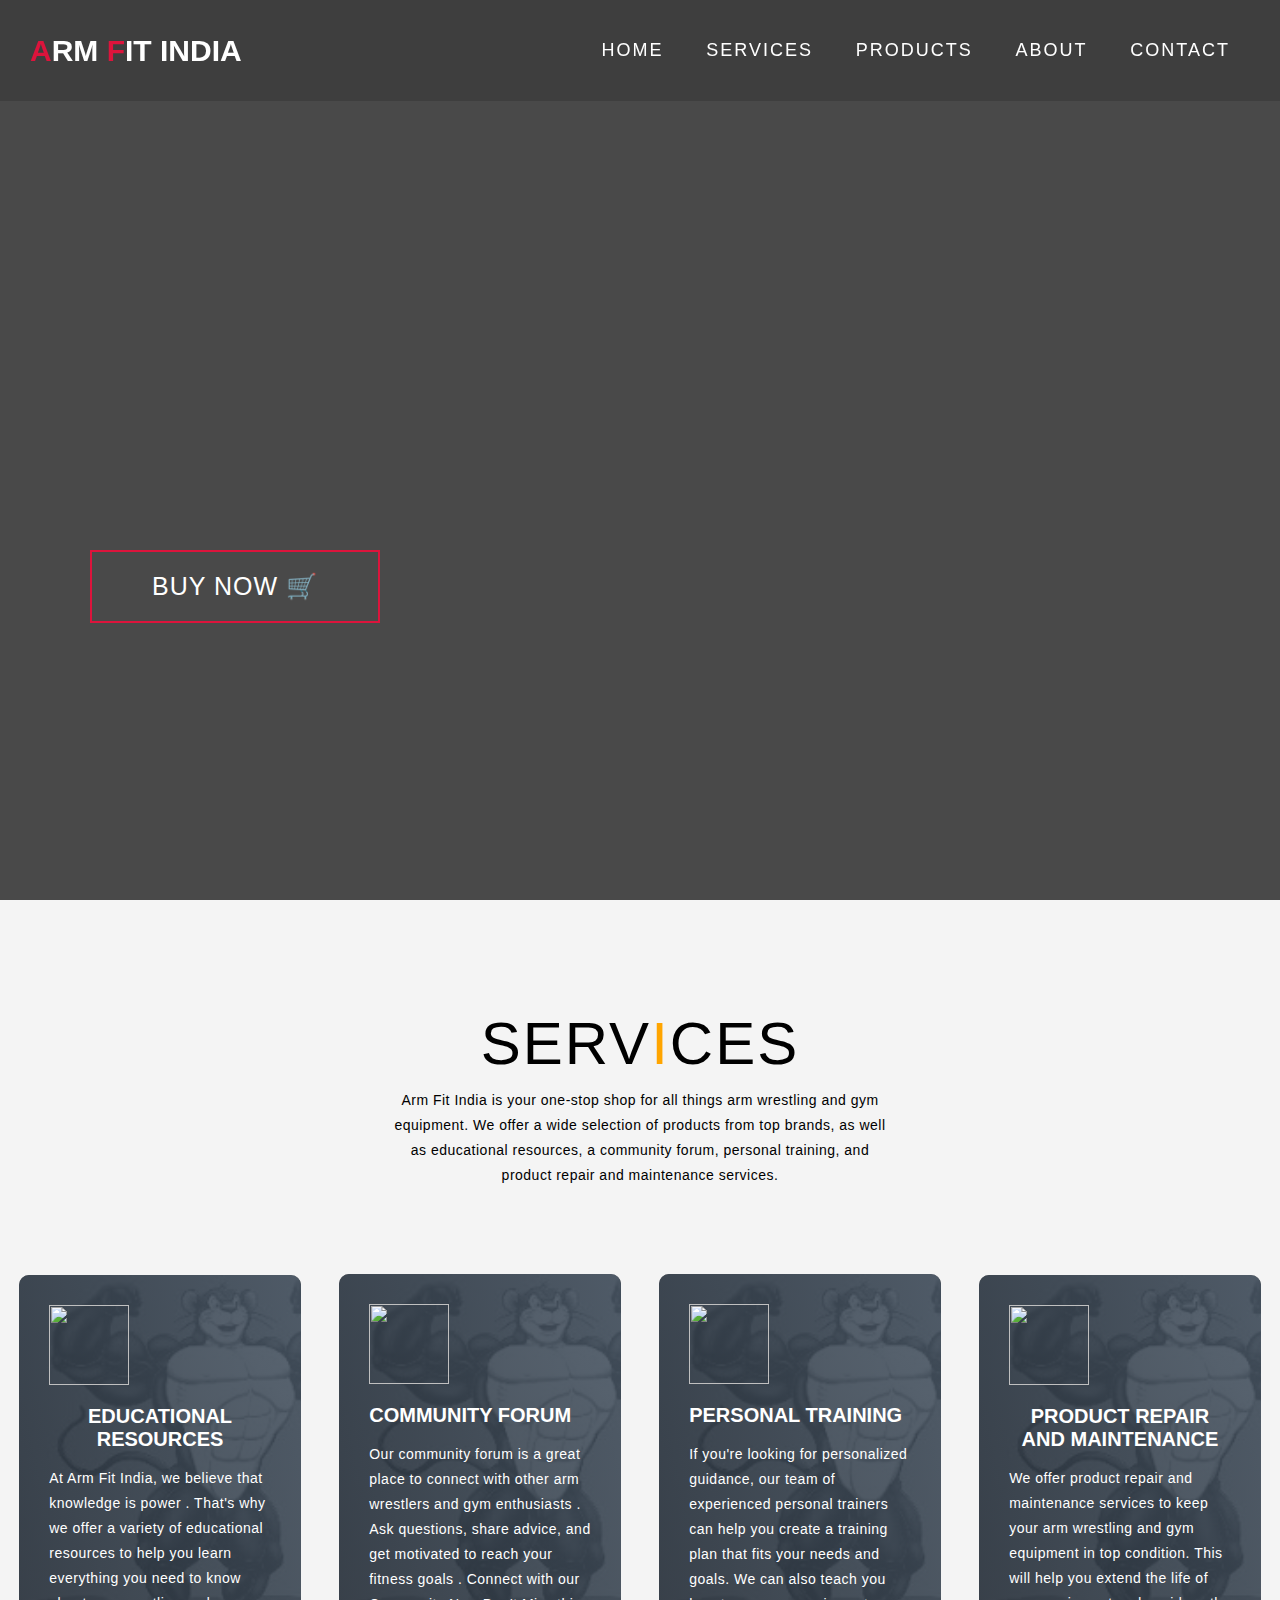
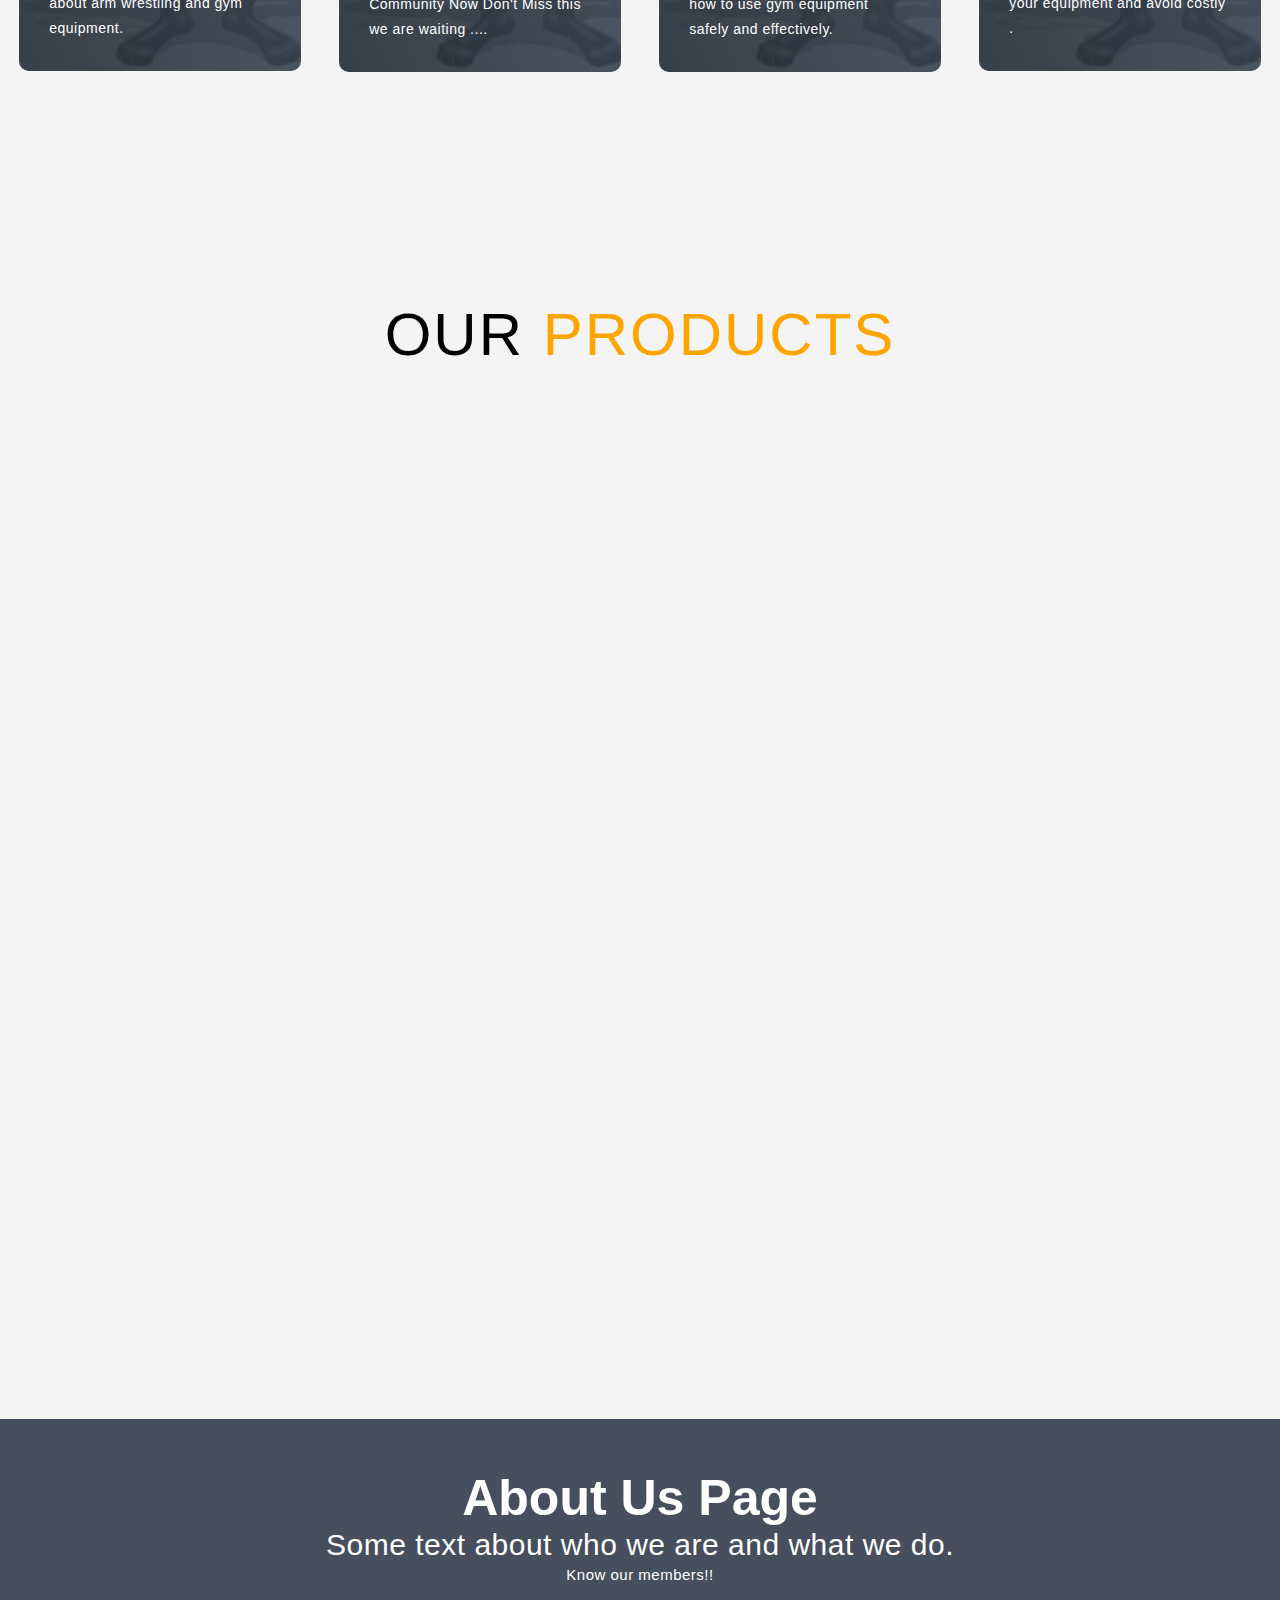
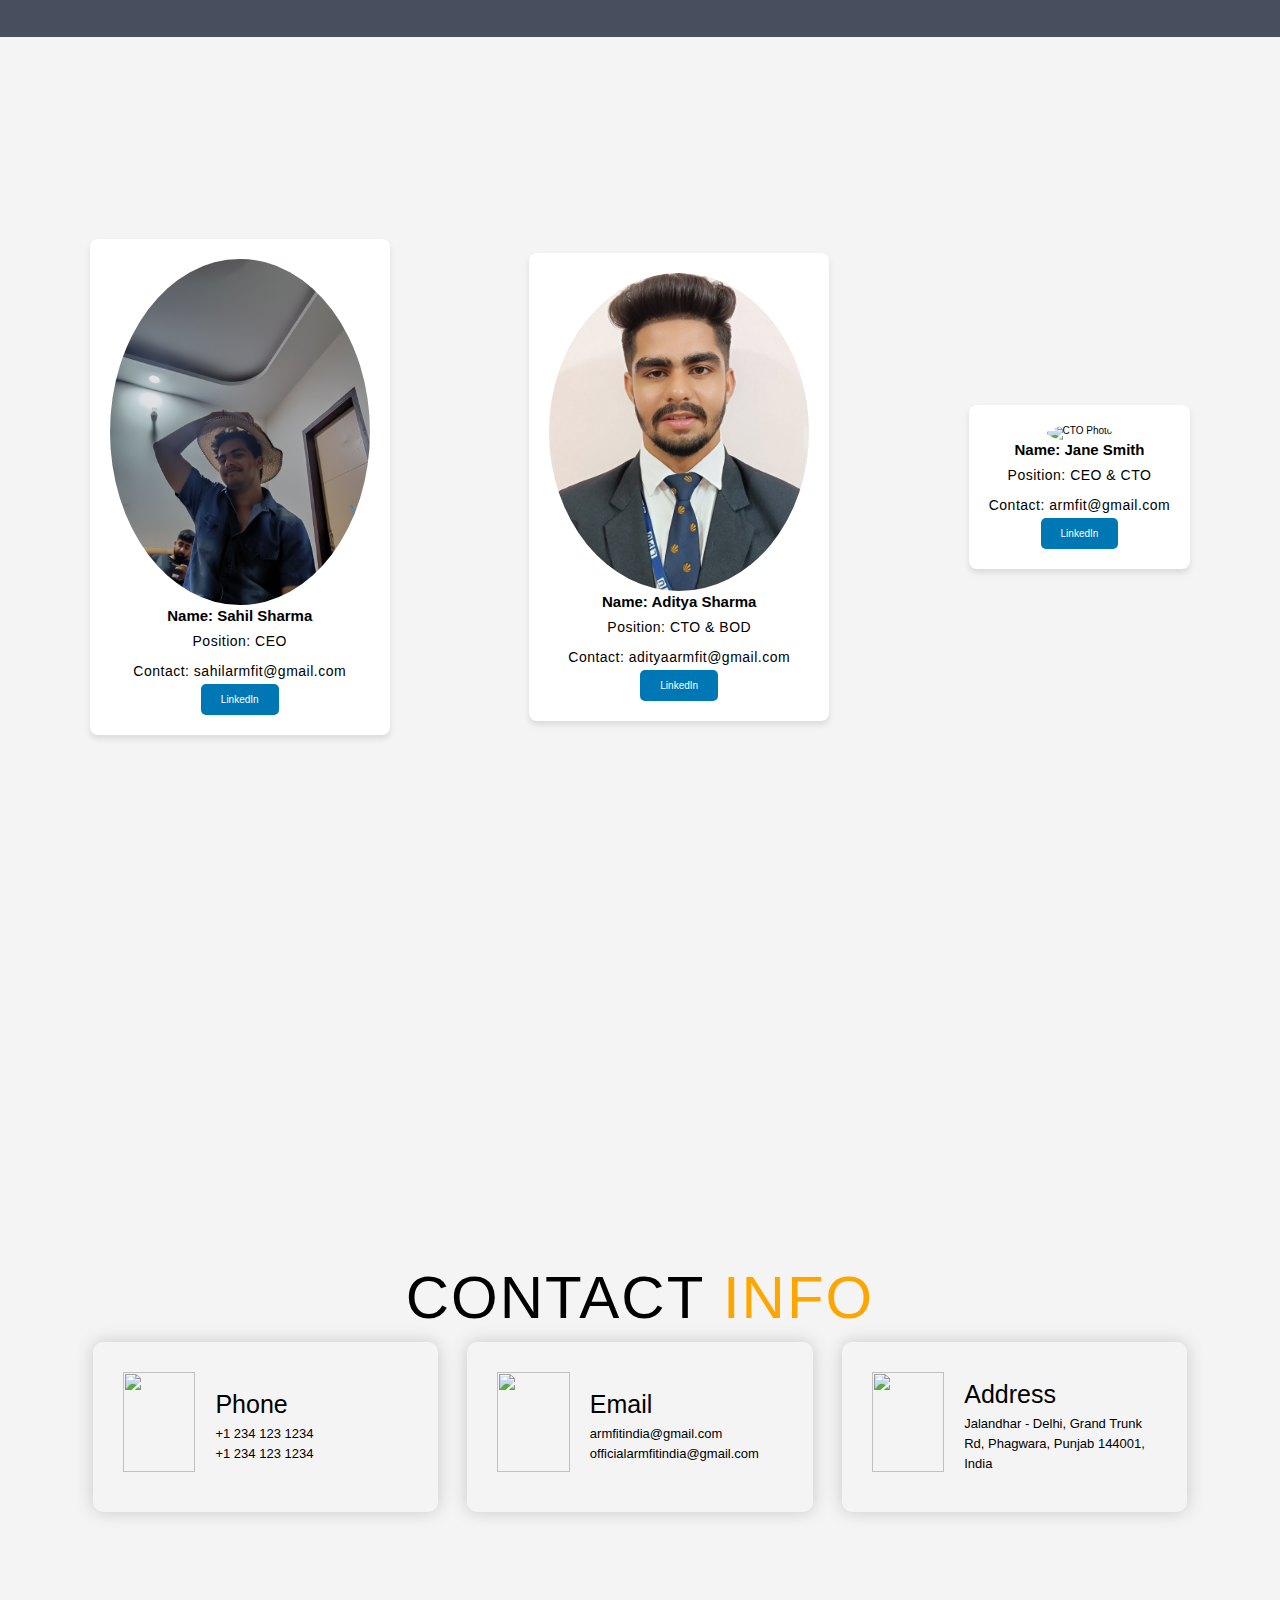
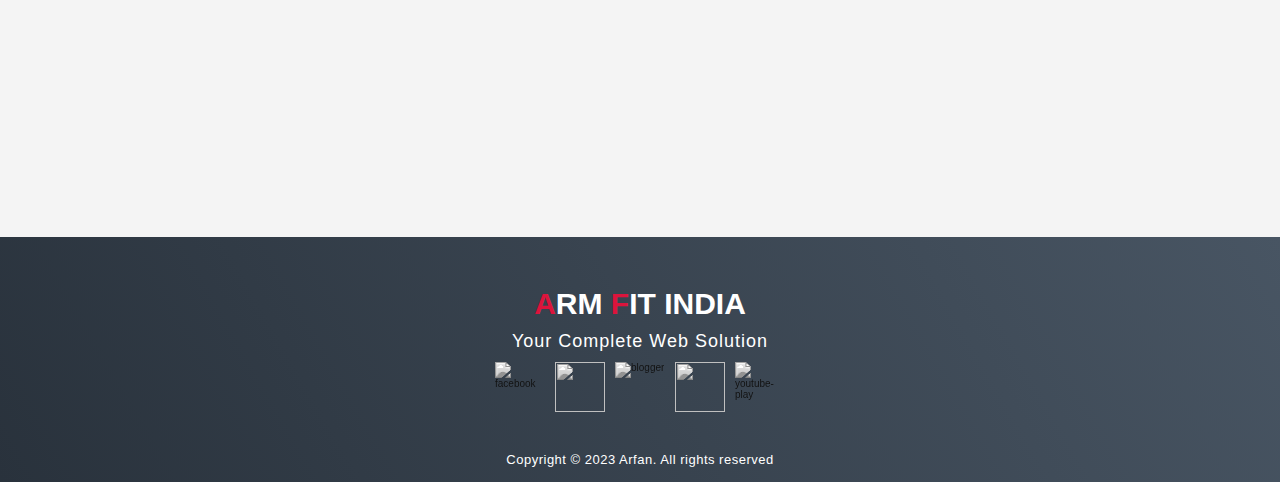
==== index.html @ a5013f3f "Update index.html" ====
<!DOCTYPE html>
<html lang="en">

<head>
    <meta charset="UTF-8">
    <meta name="viewport" content="width=device-width, initial-scale=1.0">
    <link rel="stylesheet" href="style.css">
    <link href="https://cdn.jsdelivr.net/npm/bootstrap@5.3.2/dist/css/bootstrap.min.css" rel="stylesheet" integrity="sha384-T3c6CoIi6uLrA9TneNEoa7RxnatzjcDSCmG1MXxSR1GAsXEV/Dwwykc2MPK8M2HN" crossorigin="anonymous">
    <script src="https://cdn.jsdelivr.net/npm/bootstrap@5.3.2/dist/js/bootstrap.bundle.min.js" integrity="sha384-C6RzsynM9kWDrMNeT87bh95OGNyZPhcTNXj1NW7RuBCsyN/o0jlpcV8Qyq46cDfL" crossorigin="anonymous"></script>

    <title>ARM FIT India</title>

    <style>
        body {
            font-family: Arial, sans-serif;
            background-color: #f4f4f4;
            margin: 0;
            padding: 0;
        }
        
        .container {
            display: flex;
            justify-content: space-around;
            padding: 20px;
            flex-wrap: wrap;
        }
        
        .card {
            background-color: white;
            box-shadow: 0 4px 6px rgba(0, 0, 0, 0.1);
            margin: 20px;
            padding: 20px;
            border-radius: 8px;
            text-align: center;
            max-width: 300px;
        }
        
        .card img {
            max-width: 100%;
            border-radius: 50%;
        }
        /* Style for LinkedIn button */
        
        .linkedin-button {
            display: inline-block;
            padding: 10px 20px;
            background-color: #0077B5;
            /* LinkedIn blue */
            color: white;
            text-decoration: none;
            border-radius: 5px;
            transition: background-color 0.3s ease;
        }
        
        .linkedin-button:hover {
            background-color: #005d95;
            /* Darker shade on hover */
        }
    </style>

</head>

<body>
    <!-- Header -->
    <section id="header">
        <div class="header container">
            <div class="nav-bar">
                <div class="brand">
                    <a href="#hero">
                        <h1><span>A</span>RM <span>F</span>IT India</h1>
                    </a>
                </div>
                <div class="nav-list">
                    <div class="hamburger">
                        <div class="bar"></div>
                    </div>
                    <ul>
                        <li><a href="#hero" data-after="Home">Home</a></li>
                        <li><a href="#services" data-after="Service">Services</a></li>
                        <li><a href="./product1.html" data-after="Projects">PRODUCTS</a>
                        </li>
                        <li><a href="#about" data-after="About">About</a></li>
                        <li><a href="#contact" data-after="Contact">Contact</a></li>
                    </ul>
                </div>
            </div>
        </div>
    </section>
    <!-- End Header -->


    <!-- Hero Section  -->
    <section id="hero">
        <div class="hero container">
            <div>
                <h1>Train like a beast, 💪 <span></span></h1>
                <h1>Wrestle like a champion.<span></span></h1>
                <h1>Gym & Arm Wrestling.<span></span></h1>
                <a onclick='window.location.href="./product1.html"' target="_self" type="button" class="cta">BUY NOW 🛒</a>

            </div>
        </div>
    </section>
    <!-- End Hero Section  -->

    <!-- Service Section -->
    <section id="services">
        <div class="services container">
            <div class="service-top">
                <h1 class="section-title">Serv<span>i</span>ces</h1>
                <p>Arm Fit India is your one-stop shop for all things arm wrestling and gym equipment. We offer a wide selection of products from top brands, as well as educational resources, a community forum, personal training, and product repair and maintenance
                    services. </p>
            </div>
            <div class="service-bottom">
                <div class="service-item">
                    <div class="icon"><img src="https://img.icons8.com/bubbles/100/000000/services.png" /></div>
                    <h2>Educational resources</h2>
                    <p>At Arm Fit India, we believe that knowledge is power . That's why we offer a variety of educational resources to help you learn everything you need to know about arm wrestling and gym equipment. </p>
                </div>
                <div class="service-item">
                    <div class="icon"><img src="https://img.icons8.com/bubbles/100/000000/services.png" /></div>
                    <h2>Community forum</h2>
                    <p>Our community forum is a great place to connect with other arm wrestlers and gym enthusiasts . Ask questions, share advice, and get motivated to reach your fitness goals . Connect with our Community Now Don't Miss this we are waiting
                        ....

                    </p>
                </div>
                <div class="service-item">
                    <div class="icon"><img src="https://img.icons8.com/bubbles/100/000000/services.png" /></div>
                    <h2>Personal training</h2>
                    <p>If you're looking for personalized guidance, our team of experienced personal trainers can help you create a training plan that fits your needs and goals. We can also teach you how to use gym equipment safely and effectively.</p>
                </div>
                <div class="service-item">
                    <div class="icon"><img src="https://img.icons8.com/bubbles/100/000000/services.png" /></div>
                    <h2>Product repair and maintenance</h2>
                    <p>We offer product repair and maintenance services to keep your arm wrestling and gym equipment in top condition. This will help you extend the life of your equipment and avoid costly . </p>
                </div>
            </div>
        </div>
    </section>
    <!-- End Service Section -->

    <!-- Projects Section -->
    <section id="projects">
        <div class="projects container">
            <div class="projects-header">
                <h1 class="section-title">OUR <span>PRODUCTS</span></h1>
            </div>
            <div id="animation-container" <div id="animation-container">
                <img src="./img/x.png" alt="Image 1">
                <img src="./img/y.png" alt="Image 2">
                <img src="./img/z.png" alt="Image 3">
                <img src="./img/xa.png" alt="Image 4">
                <img src="./img/asd.png" alt="Image 5">
            </div>
        </div>


        </div>
    </section>
    <!-- End Projects Section -->

    <!-- About Section -->

    <!-- second about -->
    <section id="about">
        <div class="about-section">
            <h1 style="font-size: 50px">About Us Page</h1>
            <p style="font-size: 30px">Some text about who we are and what we do.</p>
            <p style="font-size: 15px">Know our members!!</p>
        </div>

        <section class="container">
            <div class="card">
                <img src="./img/mypassportsize.jpg" alt="CEO Photo">
                <h2>Name: Sahil Sharma</h2>
                <p>Position: CEO</p>
                <p>Contact: sahilarmfit@gmail.com</p>
                <a href="https://www.linkedin.com/in/sahil-sharma-34989519a/" class="linkedin-button" target="_blank">LinkedIn</a>
            </div>
            <div class="card">
                <img src="./img/aditya.jpg" alt="CTO Photo">
                <h2>Name: Aditya Sharma</h2>
                <p>Position: CTO & BOD</p>
                <p>Contact: adityaarmfit@gmail.com</p>
                <a href="https://www.linkedin.com/in/aditya-sharma-54b6361b9/" class="linkedin-button" target="_blank">LinkedIn</a>
            </div>
            <div class="card">
                <img src="cto.jpg" alt="CTO Photo">
                <h2>Name: Jane Smith</h2>
                <p>Position: CEO & CTO</p>
                <p>Contact: armfit@gmail.com</p>
                <a href="https://www.linkedin.com/in/janesmith" class="linkedin-button" target="_blank">LinkedIn</a>
            </div>

            <!-- Add more card sections for other team members -->
        </section>


    </section>
    <!-- End About Section -->


    <!-- Contact Section -->
    <section id="contact">
        <div class="contact container">
            <div>
                <h1 class="section-title">Contact <span>info</span></h1>
            </div>
            <div class="contact-items">
                <div class="contact-item">
                    <div class="icon"><img src="https://img.icons8.com/bubbles/100/000000/phone.png" /></div>
                    <div class="contact-info">
                        <h1>Phone</h1>
                        <h2>+1 234 123 1234</h2>
                        <h2>+1 234 123 1234</h2>
                    </div>
                </div>
                <div class="contact-item">
                    <div class="icon"><img src="https://img.icons8.com/bubbles/100/000000/new-post.png" /></div>
                    <div class="contact-info">
                        <h1>Email</h1>
                        <h2>armfitindia@gmail.com</h2>
                        <h2>officialarmfitindia@gmail.com</h2>
                    </div>
                </div>
                <div class="contact-item">
                    <div class="icon"><img src="https://img.icons8.com/bubbles/100/000000/map-marker.png" /></div>
                    <div class="contact-info">
                        <h1>Address</h1>
                        <h2>Jalandhar - Delhi, Grand Trunk Rd, Phagwara, Punjab 144001, India</h2>
                    </div>
                </div>
            </div>
        </div>
    </section>
    <!-- End Contact Section -->

    <!-- Footer -->
    <section id="footer">
        <div class="footer container">
            <div class="brand">
                <h1><span>A</span>RM <span>F</span>IT India</h1>
            </div>
            <h2>Your Complete Web Solution</h2>
            <div class="social-icon">
                <div class="social-item">
                    <a href="https://www.facebook.com/profile.php?id=61552047273290" target="_blank"><img width="48" height="48" src="https://img.icons8.com/color/48/facebook.png" alt="facebook" /></a>
                </div>
                <div class="social-item">
                    <a href="https://www.instagram.com/armfitindia/ " target="_blank"><img src="https://img.icons8.com/arcade/64/null/instagram-new.png" /></a>
                </div>
                <div class="social-item">
                    <a href="https://officialarmfitindia.blogspot.com/" target="_blank"><img width="48" height="48" src="https://img.icons8.com/color/48/blogger.png" alt="blogger" /></a>

                </div>
                <div class="social-item">
                    <a href="https://www.linkedin.com/in/armfit-india-203b71294/" target="_blank"><img src="https://img.icons8.com/color/48/null/linkedin.png" /></a>
                </div>
                <div class="social-item">
                     <a href="#" target="_blank"><img width="48" height="48" src="https://img.icons8.com/color/48/youtube-play.png" alt="youtube-play"/></a> 
                </div>    
            </div>
            <p>Copyright © 2023 Arfan. All rights reserved</p>
        </div>
    </section>
    <!-- End Footer -->

    <script src="./app.js"></script>
</body>

</html>
---- style.css ----
@import 'https://fonts.googleapis.com/css?family=Montserrat:300, 400, 700&display=swap';
* {
    padding: 0;
    margin: 0;
    box-sizing: border-box;
}

html {
    font-size: 10px;
    font-family: 'Montserrat', sans-serif;
    scroll-behavior: smooth;
}

a {
    text-decoration: none;
}

.container {
    min-height: 100vh;
    width: 100%;
    display: flex;
    align-items: center;
    justify-content: center;
}

img {
    height: 100%;
    width: 100%;
    object-fit: cover;
}

p {
    color: black;
    font-size: 1.4rem;
    margin-top: 5px;
    line-height: 2.5rem;
    font-weight: 300;
    letter-spacing: 0.05rem;
}


/* crousal anim */

#animation-container {
    position: relative;
    /* width: 400px; */
    /* height: 400px; */
    width: 100%;
    height: 100vh;
    object-fit: cover;
    overflow: hidden;
}

#animation-container img {
    position: absolute;
    top: 0;
    left: 0;
    width: 200%;
    height: 100%;
    opacity: 0;
    transition: opacity 1s ease-in-out;
}

#animation-container .active {
    opacity: 1;
}


/* end of anim */

.section-title {
    font-size: 4rem;
    font-weight: 300;
    color: black;
    margin-bottom: 10px;
    text-transform: uppercase;
    letter-spacing: 0.2rem;
    text-align: center;
}

.section-title span {
    color: orange;
}

.cta {
    display: inline-block;
    padding: 10px 30px;
    color: white;
    background-color: transparent;
    border: 2px solid crimson;
    font-size: 2rem;
    text-transform: uppercase;
    letter-spacing: 0.1rem;
    margin-top: 30px;
    transition: 0.3s ease;
    transition-property: background-color, color;
}

.cta:hover {
    color: white;
    background-color: crimson;
}

.brand h1 {
    font-size: 3rem;
    text-transform: uppercase;
    color: white;
}

.brand h1 span {
    color: crimson;
}


/* Header section */

#header {
    position: fixed;
    z-index: 1000;
    left: 0;
    top: 0;
    width: 100vw;
    height: auto;
}

#header .header {
    min-height: 8vh;
    background-color: rgba(31, 30, 30, 0.24);
    transition: 0.3s ease background-color;
}

#header .nav-bar {
    display: flex;
    align-items: center;
    justify-content: space-between;
    width: 100%;
    height: 100%;
    max-width: 1300px;
    padding: 0 10px;
}

#header .nav-list ul {
    list-style: none;
    position: absolute;
    background-color: rgb(31, 30, 30);
    width: 100vw;
    height: 100vh;
    left: 100%;
    top: 0;
    display: flex;
    flex-direction: column;
    justify-content: center;
    align-items: center;
    z-index: 1;
    overflow-x: hidden;
    transition: 0.5s ease left;
}

#header .nav-list ul.active {
    left: 0%;
}

#header .nav-list ul a {
    font-size: 2.5rem;
    font-weight: 500;
    letter-spacing: 0.2rem;
    text-decoration: none;
    color: white;
    text-transform: uppercase;
    padding: 20px;
    display: block;
}

#header .nav-list ul a::after {
    content: attr(data-after);
    position: absolute;
    top: 50%;
    left: 50%;
    transform: translate(-50%, -50%) scale(0);
    color: rgba(240, 248, 255, 0.021);
    font-size: 13rem;
    letter-spacing: 50px;
    z-index: -1;
    transition: 0.3s ease letter-spacing;
}

#header .nav-list ul li:hover a::after {
    transform: translate(-50%, -50%) scale(1);
    letter-spacing: initial;
}

#header .nav-list ul li:hover a {
    color: crimson;
}

#header .hamburger {
    height: 60px;
    width: 60px;
    display: inline-block;
    border: 3px solid white;
    border-radius: 50%;
    position: relative;
    display: flex;
    align-items: center;
    justify-content: center;
    z-index: 100;
    cursor: pointer;
    transform: scale(0.8);
    margin-right: 20px;
}

#header .hamburger:after {
    position: absolute;
    content: '';
    height: 100%;
    width: 100%;
    border-radius: 50%;
    border: 3px solid white;
    animation: hamburger_puls 1s ease infinite;
}

#header .hamburger .bar {
    height: 2px;
    width: 30px;
    position: relative;
    background-color: white;
    z-index: -1;
}

#header .hamburger .bar::after,
#header .hamburger .bar::before {
    content: '';
    position: absolute;
    height: 100%;
    width: 100%;
    left: 0;
    background-color: white;
    transition: 0.3s ease;
    transition-property: top, bottom;
}

#header .hamburger .bar::after {
    top: 8px;
}

#header .hamburger .bar::before {
    bottom: 8px;
}

#header .hamburger.active .bar::before {
    bottom: 0;
}

#header .hamburger.active .bar::after {
    top: 0;
}


/* End Header section */


/* Hero Section */

#hero {
    background-image: url(./img/bgimg2.jpg);
    background-size: cover;
    background-position: top center;
    position: relative;
    z-index: 1;
}

#hero::after {
    content: '';
    position: absolute;
    left: 0;
    top: 0;
    height: 100%;
    width: 100%;
    background-color: black;
    opacity: 0.7;
    z-index: -1;
}

#hero .hero {
    max-width: 1200px;
    margin: 0 auto;
    padding: 0 50px;
    justify-content: flex-start;
}

#hero h1 {
    display: block;
    width: fit-content;
    font-size: 4rem;
    position: relative;
    color: transparent;
    animation: text_reveal 0.5s ease forwards;
    animation-delay: 1s;
}

#hero h1:nth-child(1) {
    animation-delay: 1s;
}

#hero h1:nth-child(2) {
    animation-delay: 2s;
}

#hero h1:nth-child(3) {
    animation: text_reveal_name 0.5s ease forwards;
    animation-delay: 3s;
}

#hero h1 span {
    position: absolute;
    top: 0;
    left: 0;
    height: 100%;
    width: 0;
    background-color: crimson;
    animation: text_reveal_box 1s ease;
    animation-delay: 0.5s;
}

#hero h1:nth-child(1) span {
    animation-delay: 0.5s;
}

#hero h1:nth-child(2) span {
    animation-delay: 1.5s;
}

#hero h1:nth-child(3) span {
    animation-delay: 2.5s;
}


/* End Hero Section */


/* Services Section */

#services .services {
    flex-direction: column;
    text-align: center;
    max-width: 1500px;
    margin: 0 auto;
    padding: 100px 0;
}

#services .service-top {
    max-width: 500px;
    margin: 0 auto;
}

#services .service-bottom {
    display: flex;
    align-items: center;
    justify-content: center;
    flex-wrap: wrap;
    margin-top: 50px;
}

#services .service-item {
    flex-basis: 80%;
    display: flex;
    align-items: flex-start;
    justify-content: center;
    flex-direction: column;
    padding: 30px;
    border-radius: 10px;
    background-image: url(./img/services_bg_img.jpg);
    background-size: cover;
    margin: 10px 5%;
    position: relative;
    z-index: 1;
    overflow: hidden;
}

#services .service-item::after {
    content: '';
    position: absolute;
    left: 0;
    top: 0;
    height: 100%;
    width: 100%;
    background-image: linear-gradient(60deg, #29323c 0%, #485563 100%);
    opacity: 0.9;
    z-index: -1;
}

#services .service-bottom .icon {
    height: 80px;
    width: 80px;
    margin-bottom: 20px;
}

#services .service-item h2 {
    font-size: 2rem;
    color: white;
    margin-bottom: 10px;
    text-transform: uppercase;
}

#services .service-item p {
    color: white;
    text-align: left;
}


/* End Services Section */


/* Projects section */

#projects .projects {
    flex-direction: column;
    max-width: 1200px;
    margin: 0 auto;
    padding: 100px 0;
}

#projects .projects-header h1 {
    margin-bottom: 50px;
}

#projects .all-projects {
    display: flex;
    align-items: center;
    justify-content: center;
    flex-direction: column;
}

#projects .project-item {
    display: flex;
    align-items: center;
    justify-content: center;
    flex-direction: column;
    width: 80%;
    margin: 20px auto;
    overflow: hidden;
    border-radius: 10px;
}

#projects .project-info {
    padding: 30px;
    flex-basis: 50%;
    height: 100%;
    display: flex;
    align-items: flex-start;
    justify-content: center;
    flex-direction: column;
    background-image: linear-gradient(60deg, #29323c 0%, #485563 100%);
    color: white;
}

#projects .project-info h1 {
    font-size: 4rem;
    font-weight: 500;
}

#projects .project-info h2 {
    font-size: 1.8rem;
    font-weight: 500;
    margin-top: 10px;
}

#projects .project-info p {
    color: white;
}

#projects .project-img {
    flex-basis: 50%;
    height: 300px;
    overflow: hidden;
    position: relative;
}

#projects .project-img:after {
    content: '';
    position: absolute;
    left: 0;
    top: 0;
    height: 100%;
    width: 100%;
    background-image: linear-gradient(60deg, #29323c 0%, #485563 100%);
    opacity: 0.7;
}

#projects .project-img img {
    transition: 0.3s ease transform;
}

#projects .project-item:hover .project-img img {
    transform: scale(1.1);
}


/* End Projects section */


/* About Section */


/* #about .about {
    flex-direction: column-reverse;
    text-align: center;
    max-width: 1200px;
    margin: 0 auto;
    padding: 100px 20px;
}

#about .col-left {
    width: 250px;
    height: 360px;
}

#about .col-right {
    width: 100%;
}

#about .col-right h2 {
    font-size: 1.8rem;
    font-weight: 500;
    letter-spacing: 0.2rem;
    margin-bottom: 10px;
}

#about .col-right p {
    margin-bottom: 20px;
}

#about .col-right .cta {
    color: black;
    margin-bottom: 50px;
    padding: 10px 20px;
    font-size: 2rem;
}

#about .col-left .about-img {
    height: 100%;
    width: 100%;
    position: relative;
    border: 10px solid white;
}

#about .col-left .about-img::after {
    content: '';
    position: absolute;
    left: -33px;
    top: 19px;
    height: 98%;
    width: 98%;
    border: 7px solid crimson;
    z-index: -1;
} */


/* about second */

html {
    box-sizing: border-box;
}

*,
*:before,
*:after {
    box-sizing: inherit;
}

.column {
    float: left;
    width: 33.3%;
    margin-bottom: 16px;
    padding: 0 8px;
}

.card {
    box-shadow: 0 4px 8px 0 rgba(0, 0, 0, 0.2);
    margin: 8px;
}

.about-section {
    padding: 50px;
    text-align: center;
    background-color: #474e5d;
    color: white;
}

.about-section h1 {
    size: 90px;
}

.about-section p {
    color: white;
    text-size-adjust: 80%;
}

.name {
    padding: 0 16px;
}

.name::after,
.row::after {
    content: "";
    clear: both;
    display: table;
}

.title {
    color: grey;
}

.button {
    border: none;
    outline: 0;
    display: inline-block;
    padding: 8px;
    color: white;
    background-color: #000;
    text-align: center;
    cursor: pointer;
    width: 100%;
    margin-bottom: 20px;
}

.button:hover {
    background-color: #555;
}

@media screen and (max-width: 650px) {
    .column {
        width: 100%;
        display: block;
    }
}


/* End About Section */


/* contact Section */

#contact .contact {
    flex-direction: column;
    max-width: 1200px;
    margin: 0 auto;
    width: 90%;
}

#contact .contact-items {
    /* max-width: 400px; */
    width: 100%;
}

#contact .contact-item {
    width: 80%;
    padding: 20px;
    text-align: end;
    border-radius: 10px;
    padding: 30px;
    margin: 30px;
    display: flex;
    justify-content: center;
    align-items: center;
    flex-direction: column;
    box-shadow: 0px 0px 18px 0 #0000002c;
    transition: 0.3s ease box-shadow;
}

#contact .contact-item:hover {
    box-shadow: 0px 0px 5px 0 #0000002c;
}

#contact .icon {
    width: 70px;
    margin: 0 auto;
    margin-bottom: 10px;
}

#contact .contact-info h1 {
    font-size: 2.5rem;
    font-weight: 500;
    margin-bottom: 5px;
}

#contact .contact-info h2 {
    font-size: 1.3rem;
    line-height: 2rem;
    font-weight: 500;
}


/*End contact Section */


/* Footer */

#footer {
    background-image: linear-gradient(60deg, #29323c 0%, #485563 100%);
}

#footer .footer {
    min-height: 200px;
    flex-direction: column;
    padding-top: 50px;
    padding-bottom: 10px;
}

#footer h2 {
    color: white;
    font-weight: 500;
    font-size: 1.8rem;
    letter-spacing: 0.1rem;
    margin-top: 10px;
    margin-bottom: 10px;
}

#footer .social-icon {
    display: flex;
    margin-bottom: 30px;
}

#footer .social-item {
    height: 50px;
    width: 50px;
    margin: 0 5px;
}

#footer .social-item img {
    filter: grayscale(1);
    transition: 0.3s ease filter;
}

#footer .social-item:hover img {
    filter: grayscale(0);
}

#footer p {
    color: white;
    font-size: 1.3rem;
}


/* End Footer */


/* Keyframes */

@keyframes hamburger_puls {
    0% {
        opacity: 1;
        transform: scale(1);
    }
    100% {
        opacity: 0;
        transform: scale(1.4);
    }
}

@keyframes text_reveal_box {
    50% {
        width: 100%;
        left: 0;
    }
    100% {
        width: 0;
        left: 100%;
    }
}

@keyframes text_reveal {
    100% {
        color: white;
    }
}

@keyframes text_reveal_name {
    100% {
        color: crimson;
        font-weight: 500;
    }
}


/* End Keyframes */


/* Media Query For Tablet */

@media only screen and (min-width: 768px) {
    .cta {
        font-size: 2.5rem;
        padding: 20px 60px;
    }
    h1.section-title {
        font-size: 6rem;
    }
    /* Hero */
    #hero h1 {
        font-size: 7rem;
    }
    /* End Hero */
    /* Services Section */
    #services .service-bottom .service-item {
        flex-basis: 45%;
        margin: 2.5%;
    }
    /* End Services Section */
    /* Project */
    #projects .project-item {
        flex-direction: row;
    }
    #projects .project-item:nth-child(even) {
        flex-direction: row-reverse;
    }
    #projects .project-item {
        height: 400px;
        margin: 0;
        width: 100%;
        border-radius: 0;
    }
    #projects .all-projects .project-info {
        height: 100%;
    }
    #projects .all-projects .project-img {
        height: 100%;
    }
    /* End Project */
    /* About */
    #about .about {
        flex-direction: row;
    }
    #about .col-left {
        width: 600px;
        height: 400px;
        padding-left: 60px;
    }
    #about .about .col-left .about-img::after {
        left: -45px;
        top: 34px;
        height: 98%;
        width: 98%;
        border: 10px solid crimson;
    }
    #about .col-right {
        text-align: left;
        padding: 30px;
    }
    #about .col-right h1 {
        text-align: left;
    }
    /* End About */
    /* contact  */
    #contact .contact {
        flex-direction: column;
        padding: 100px 0;
        align-items: center;
        justify-content: center;
        min-width: 20vh;
    }
    #contact .contact-items {
        width: 100%;
        display: flex;
        flex-direction: row;
        justify-content: space-evenly;
        margin: 0;
    }
    #contact .contact-item {
        width: 30%;
        margin: 0;
        flex-direction: row;
    }
    #contact .contact-item .icon {
        height: 100px;
        width: 100px;
    }
    #contact .contact-item .icon img {
        object-fit: contain;
    }
    #contact .contact-item .contact-info {
        width: 100%;
        text-align: left;
        padding-left: 20px;
    }
    /* End contact  */
}


/* End Media Query For Tablet */


/* Media Query For Desktop */

@media only screen and (min-width: 1200px) {
    /* header */
    #header .hamburger {
        display: none;
    }
    #header .nav-list ul {
        position: initial;
        display: block;
        height: auto;
        width: fit-content;
        background-color: transparent;
    }
    #header .nav-list ul li {
        display: inline-block;
    }
    #header .nav-list ul li a {
        font-size: 1.8rem;
    }
    #header .nav-list ul a:after {
        display: none;
    }
    /* End header */
    #services .service-bottom .service-item {
        flex-basis: 22%;
        margin: 1.5%;
    }
}


/* End  Media Query For Desktop */
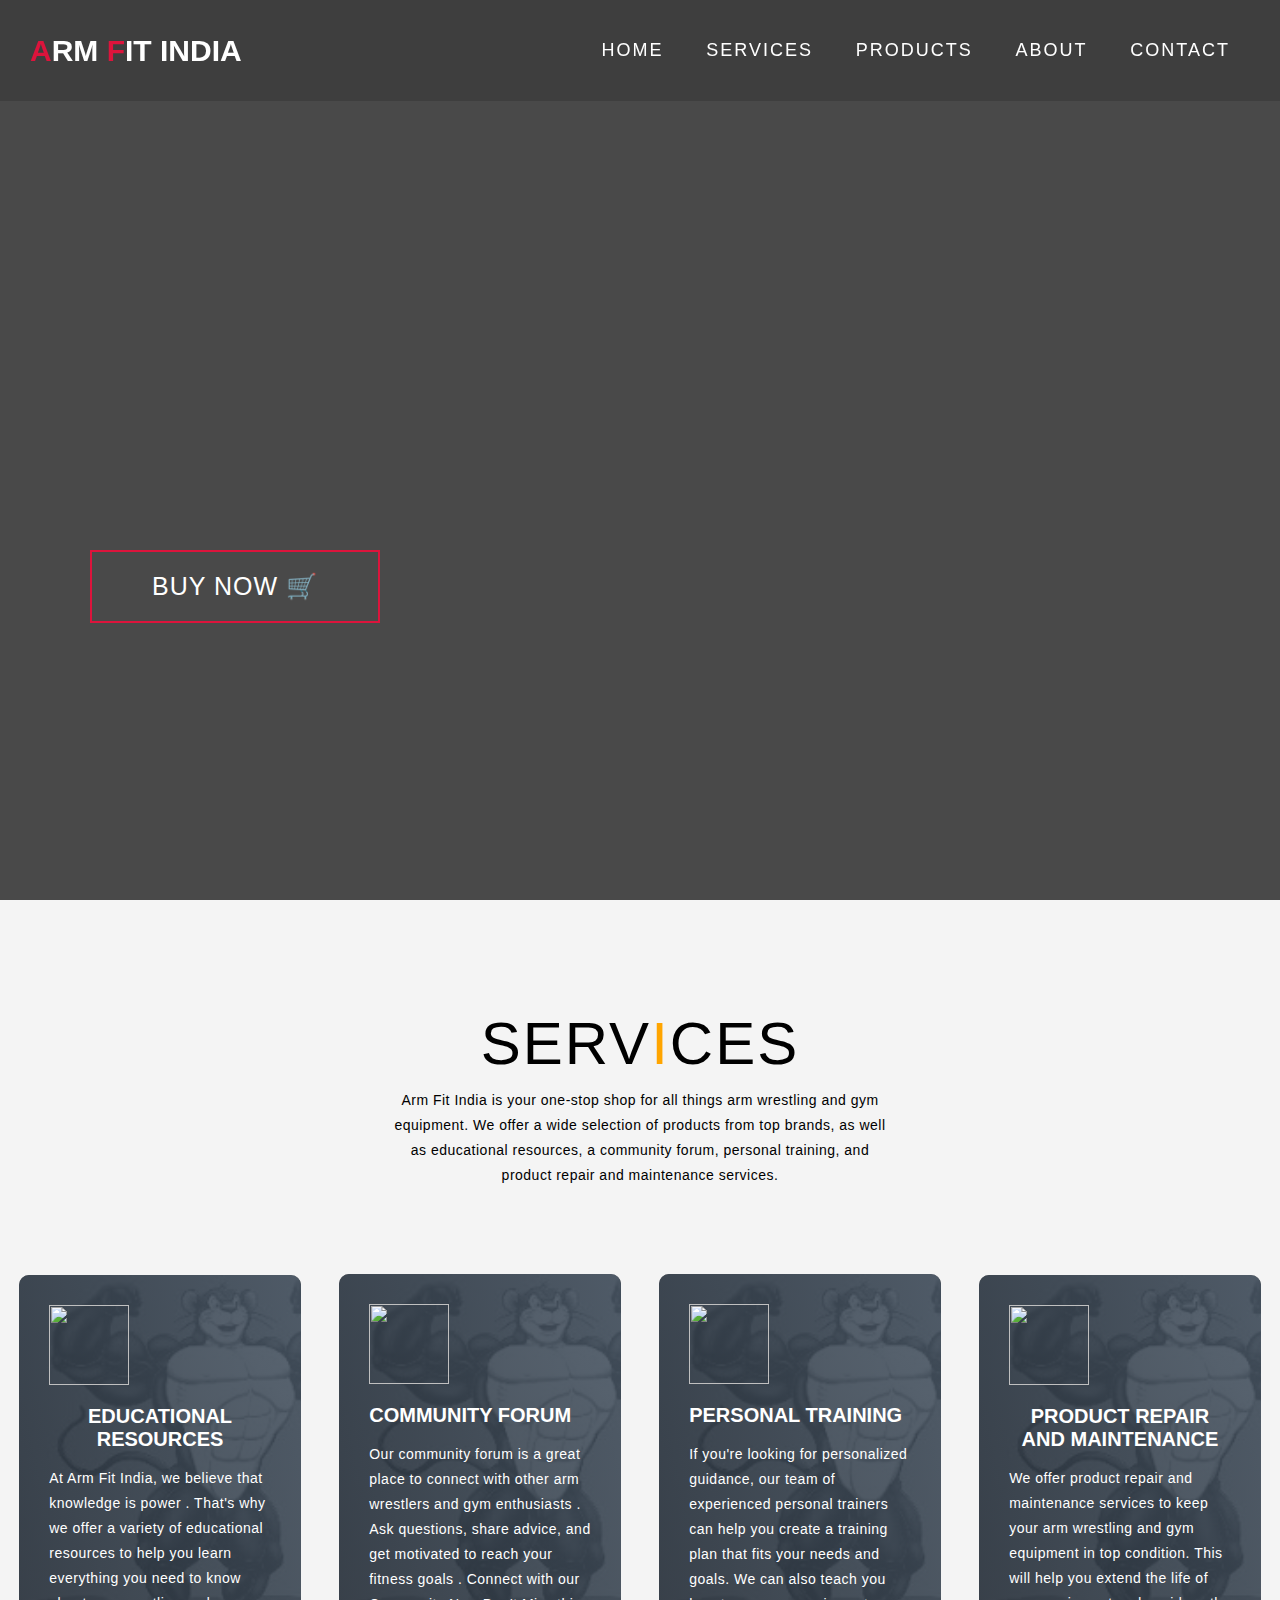
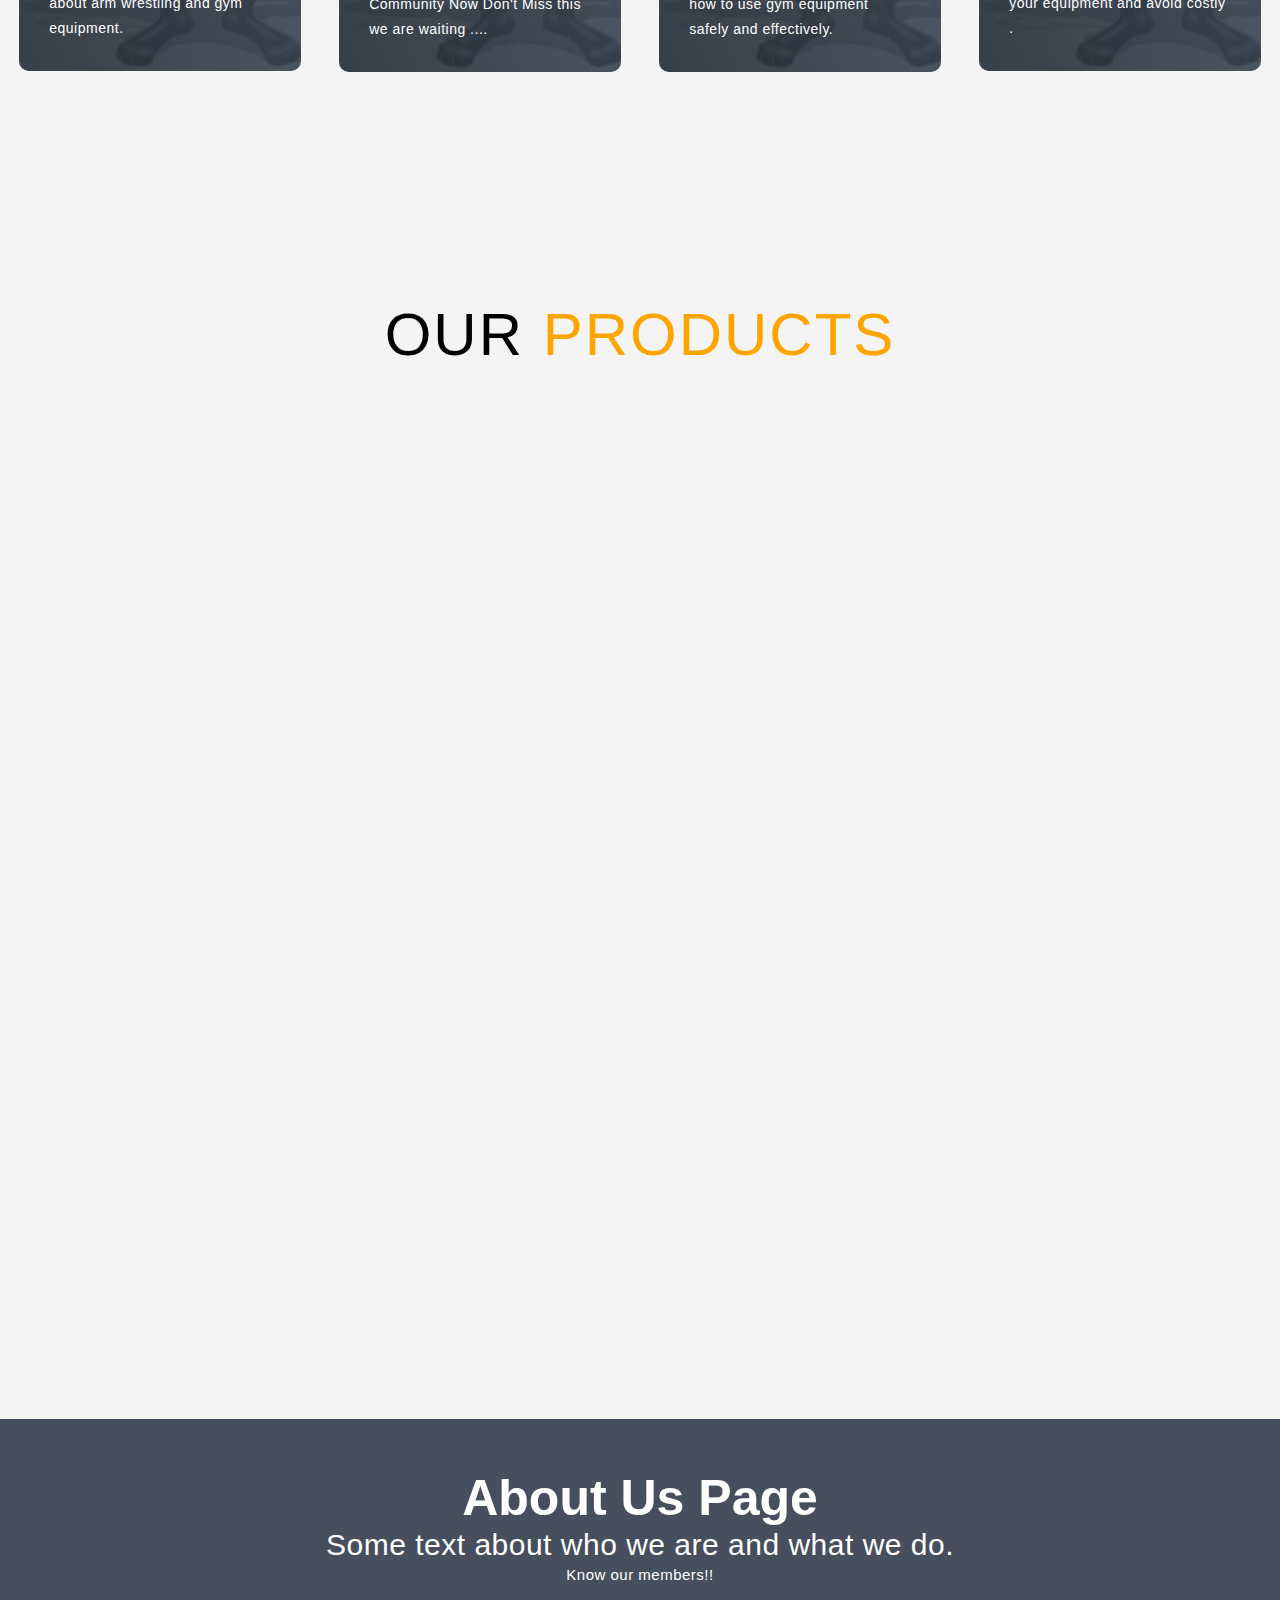
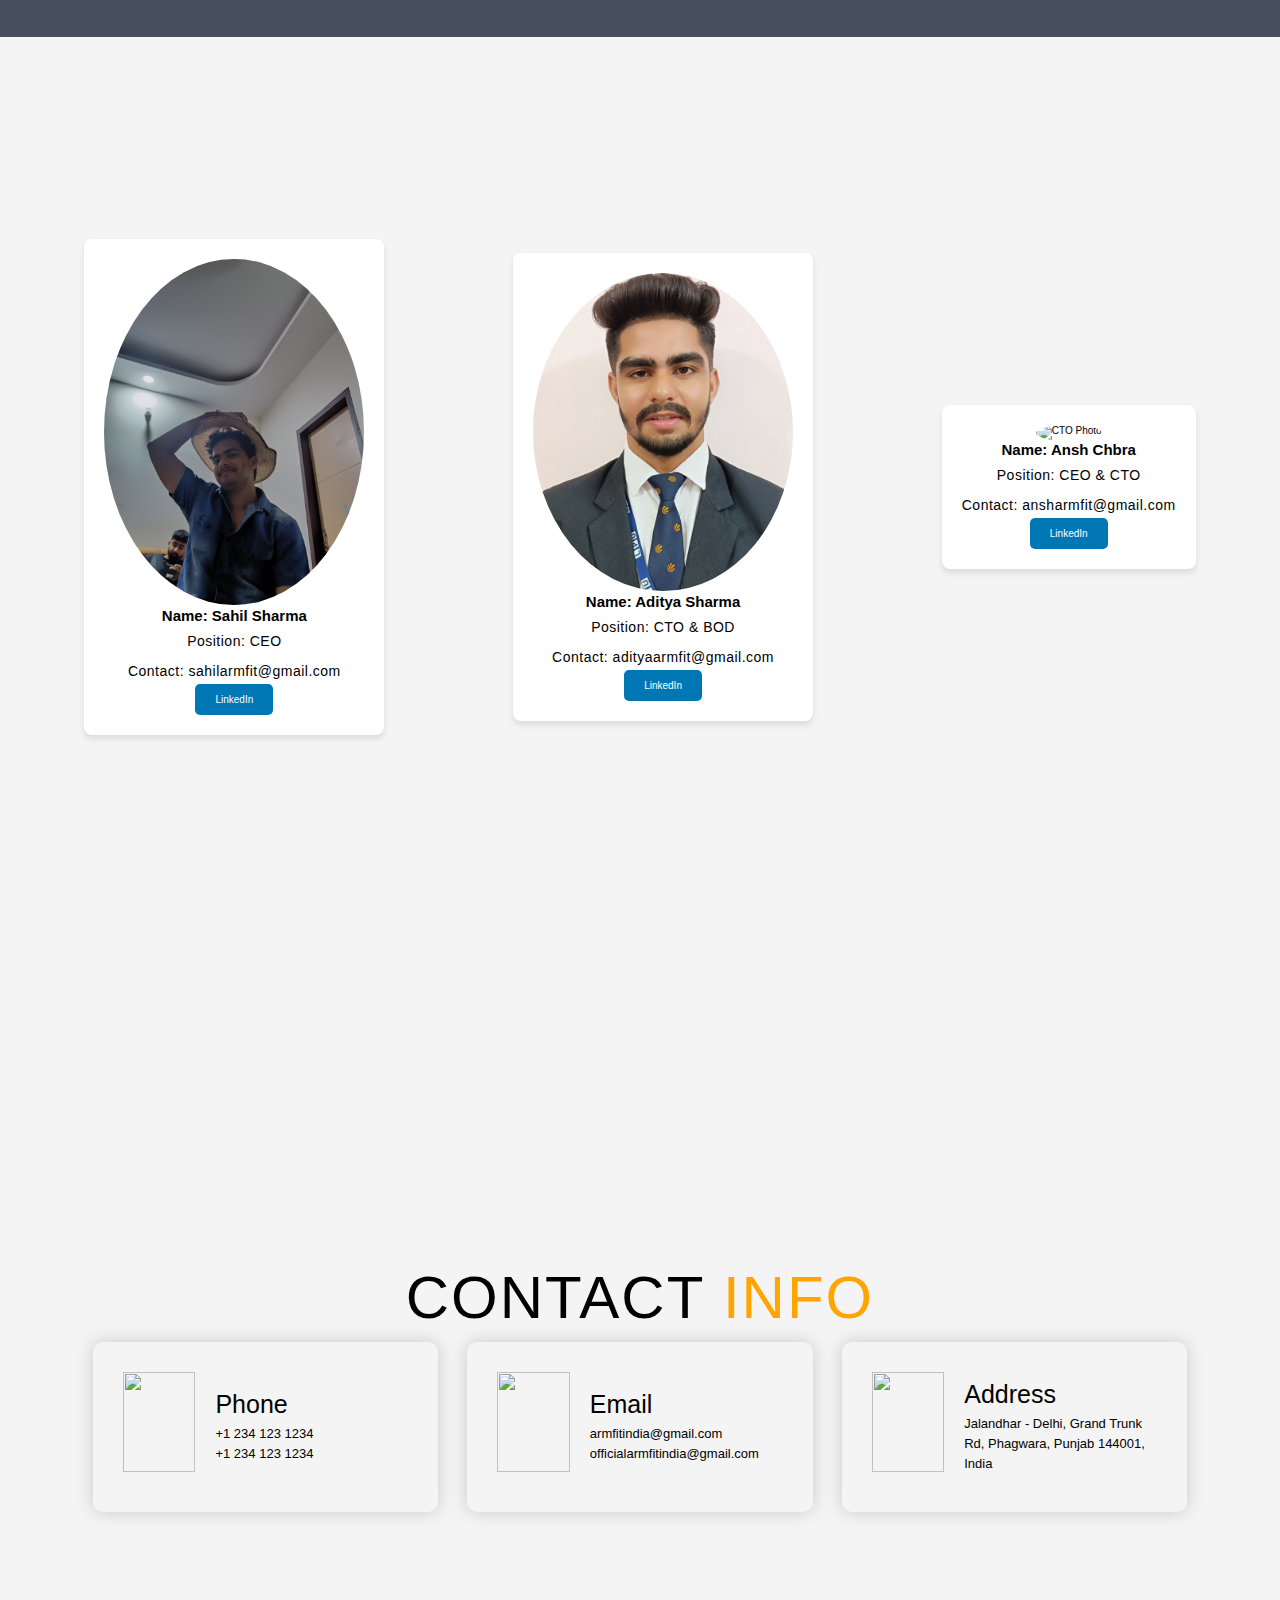
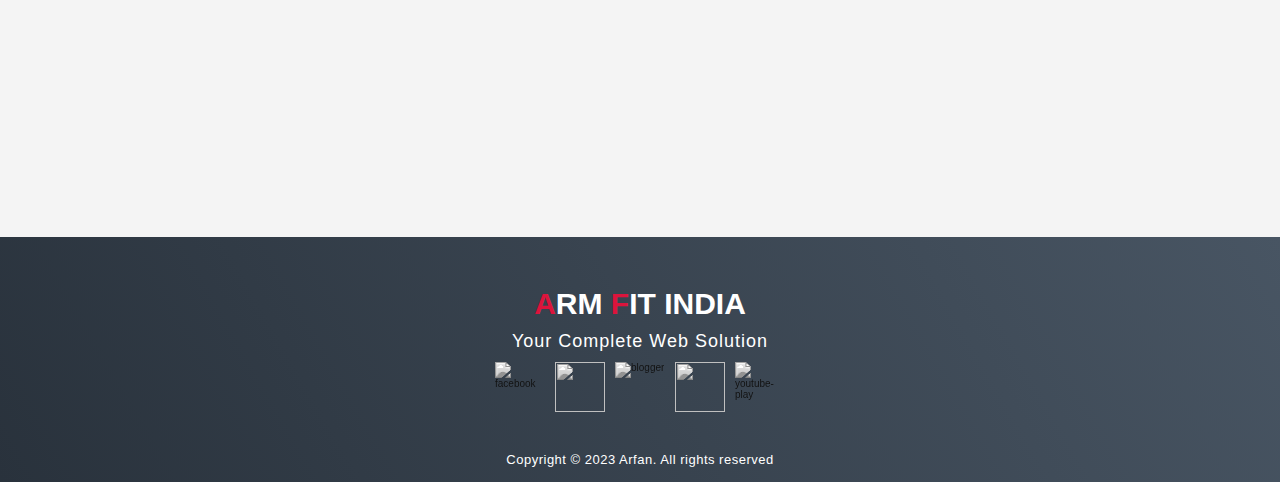
==== commit 3d019252: "Update index.html" ====
--- a/index.html
+++ b/index.html
@@ -186,11 +186,11 @@
                 <a href="https://www.linkedin.com/in/aditya-sharma-54b6361b9/" class="linkedin-button" target="_blank">LinkedIn</a>
             </div>
             <div class="card">
-                <img src="cto.jpg" alt="CTO Photo">
-                <h2>Name: Jane Smith</h2>
+                <img src="./img/arm fit.png" alt="CTO Photo">
+                <h2>Name: Ansh Chbra</h2>
                 <p>Position: CEO & CTO</p>
-                <p>Contact: armfit@gmail.com</p>
-                <a href="https://www.linkedin.com/in/janesmith" class="linkedin-button" target="_blank">LinkedIn</a>
+                <p>Contact: ansharmfit@gmail.com</p>
+                <a href="https://www.linkedin.com/in/armfit-india-203b71294/" class="linkedin-button" target="_blank">LinkedIn</a>
             </div>
 
             <!-- Add more card sections for other team members -->
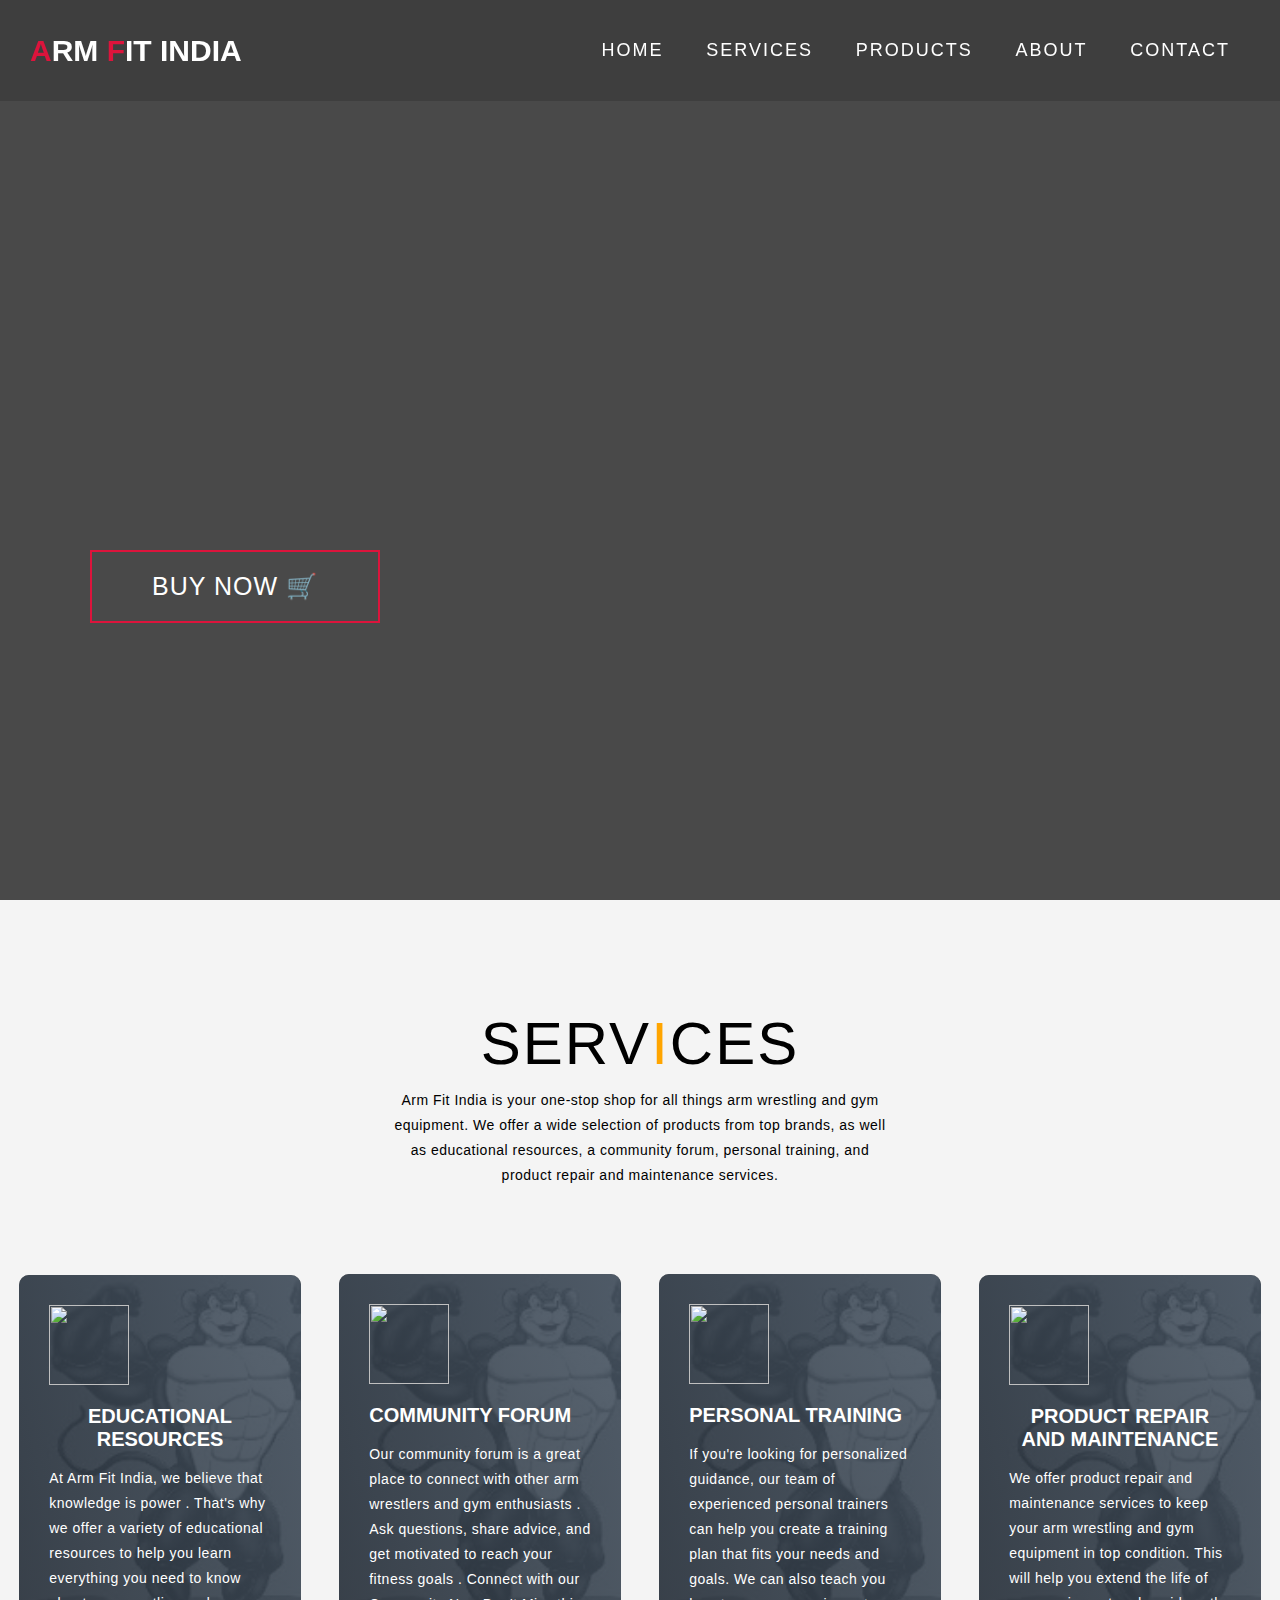
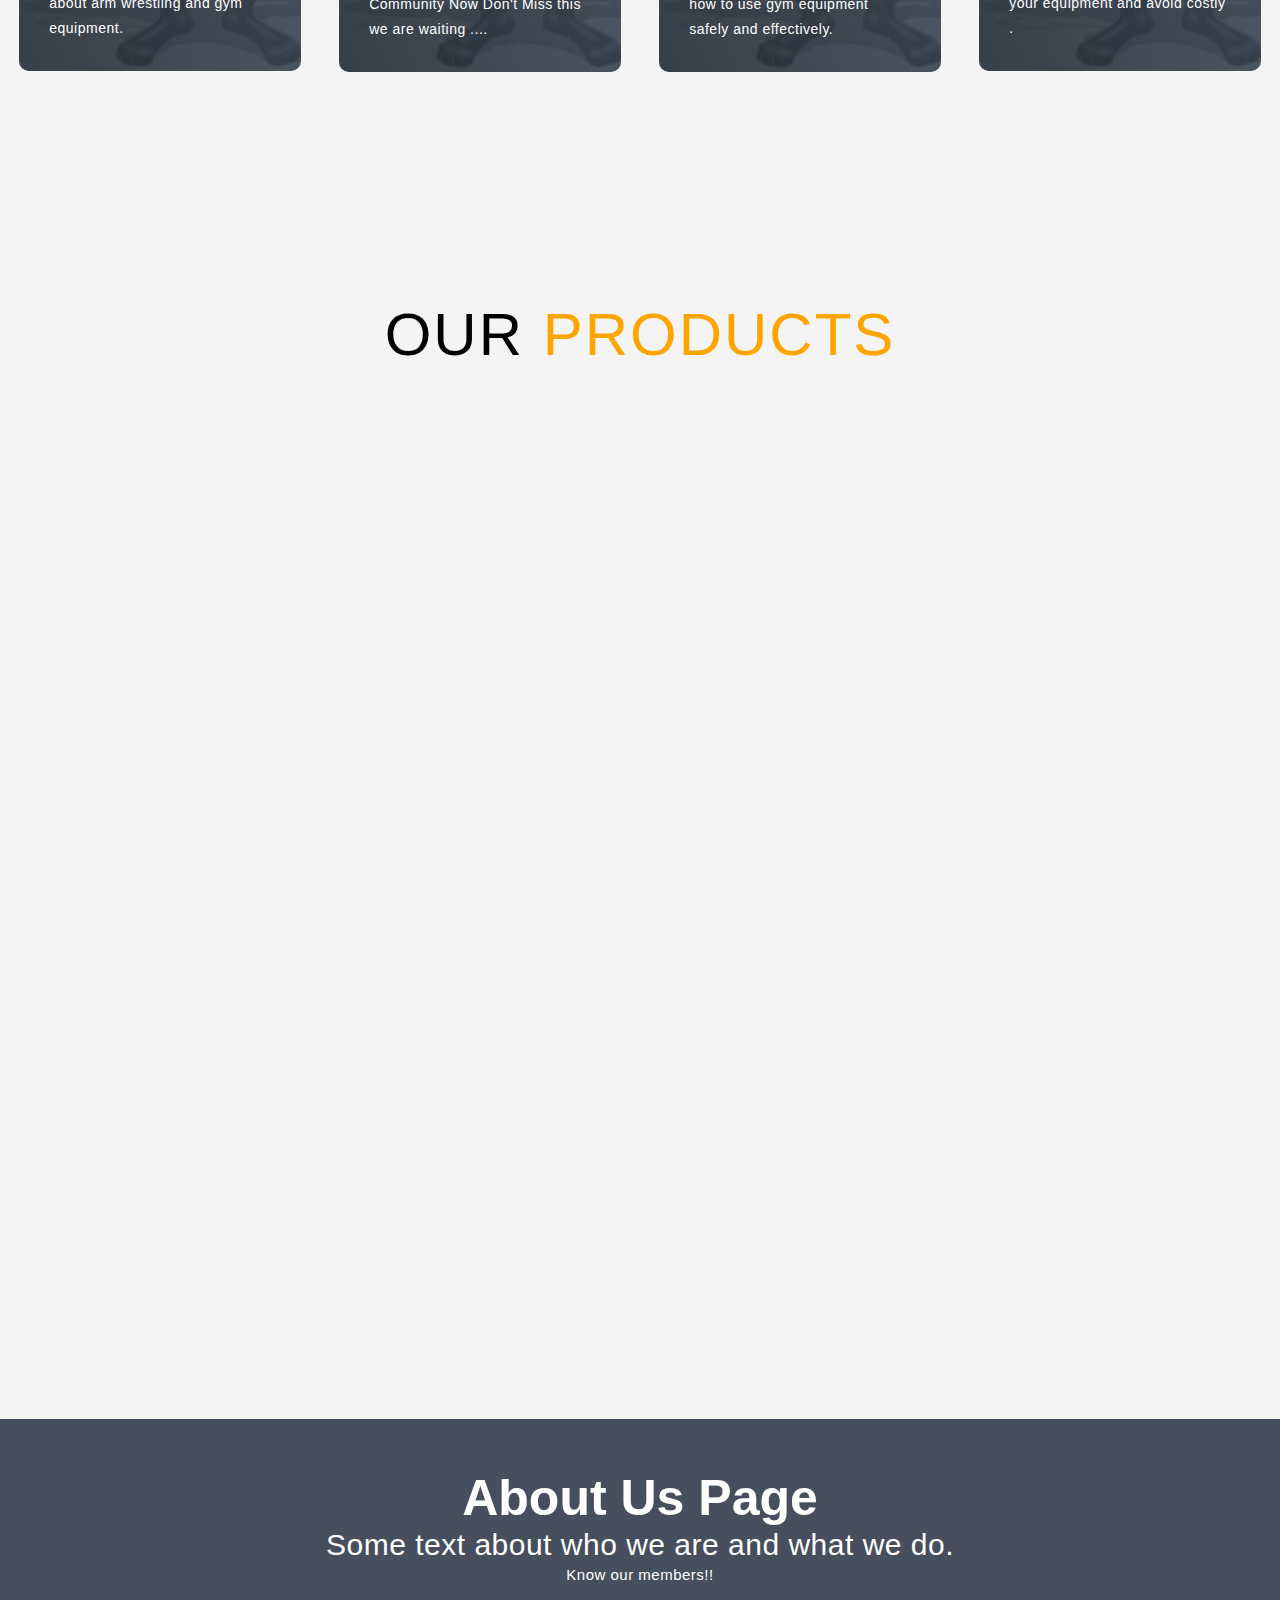
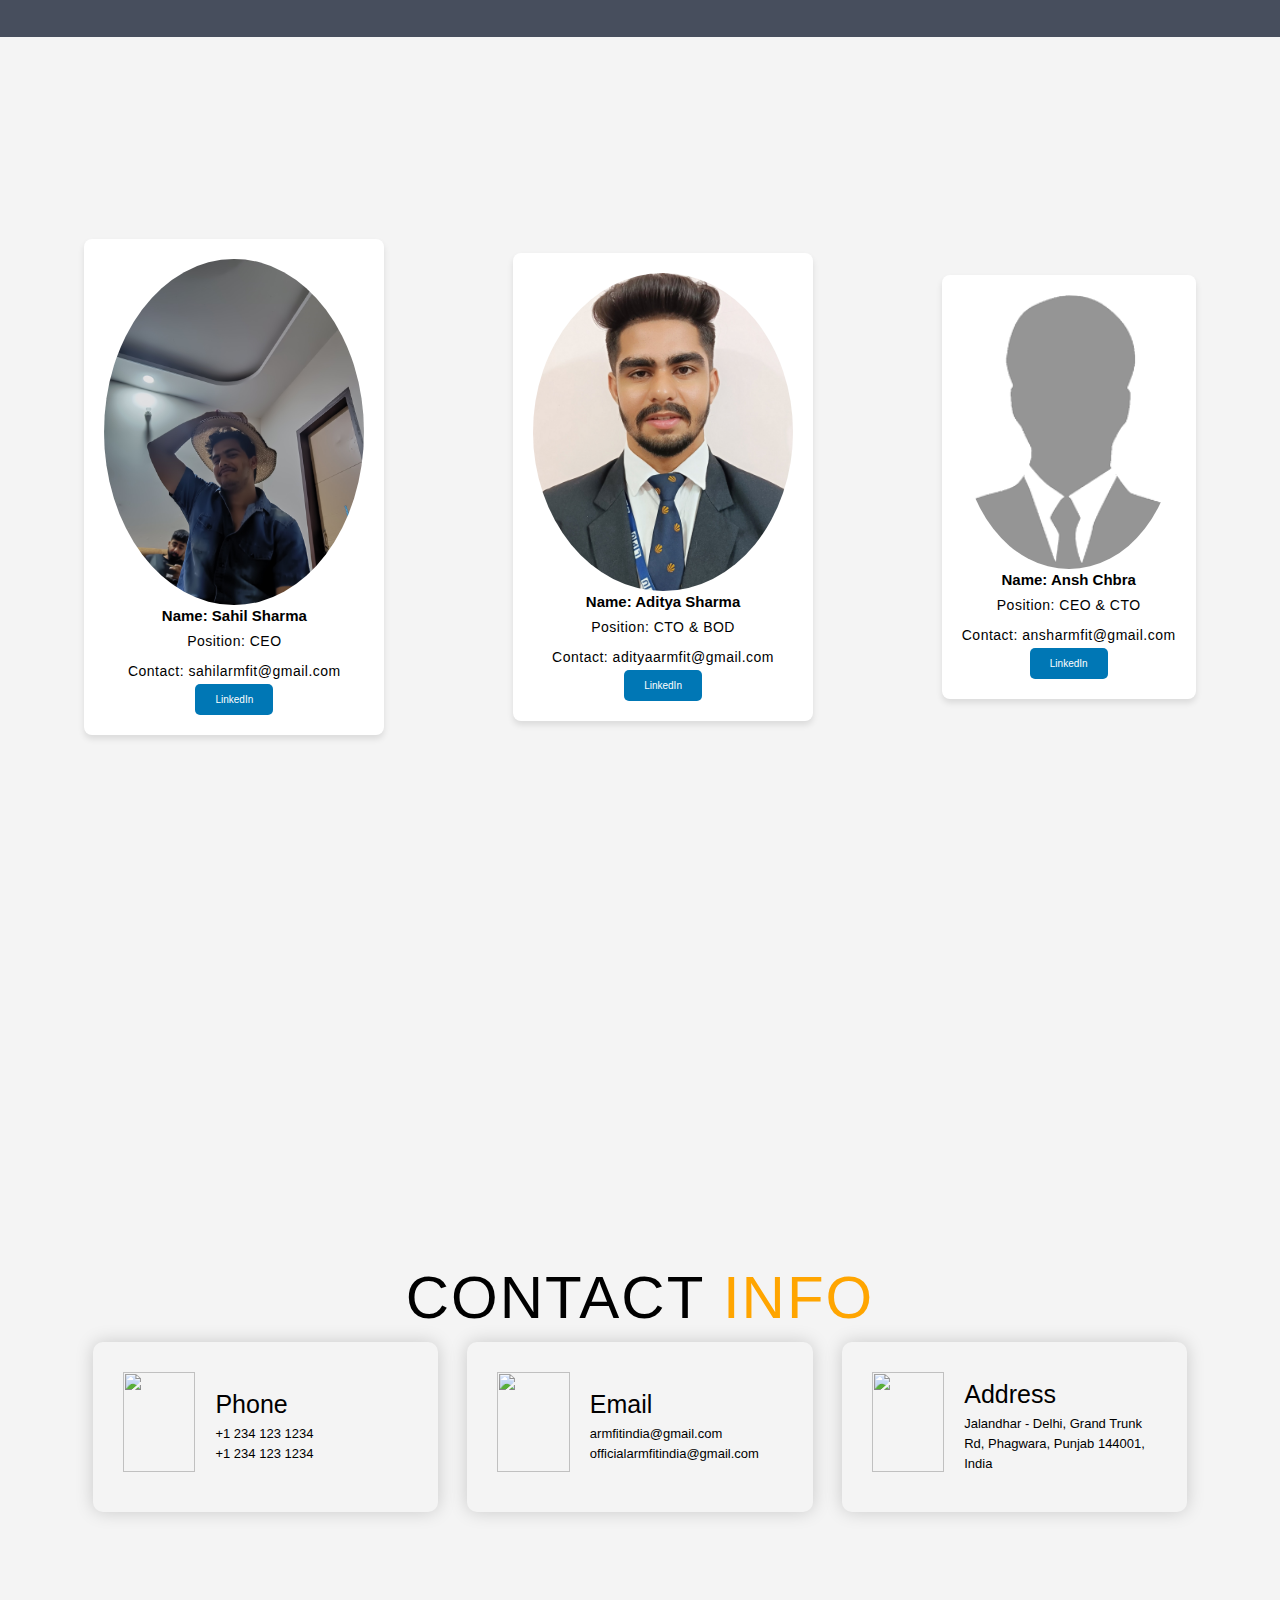
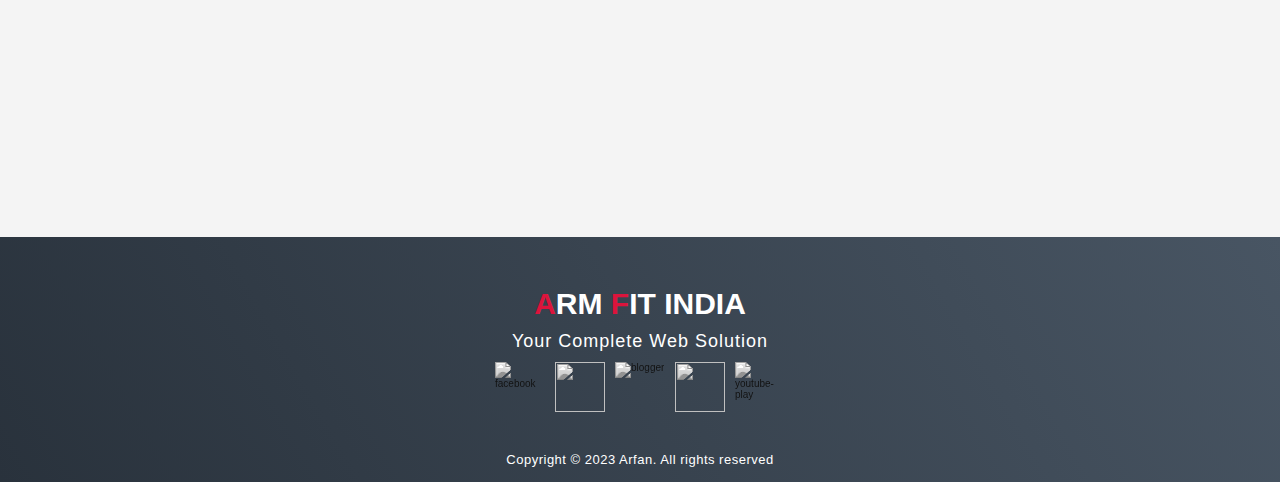
==== commit 783ec7e7: "Update index.html" ====
--- a/index.html
+++ b/index.html
@@ -186,7 +186,7 @@
                 <a href="https://www.linkedin.com/in/aditya-sharma-54b6361b9/" class="linkedin-button" target="_blank">LinkedIn</a>
             </div>
             <div class="card">
-                <img src="./img/arm fit.png" alt="CTO Photo">
+                <img src="./img/ansh.png" alt="CTO Photo">
                 <h2>Name: Ansh Chbra</h2>
                 <p>Position: CEO & CTO</p>
                 <p>Contact: ansharmfit@gmail.com</p>
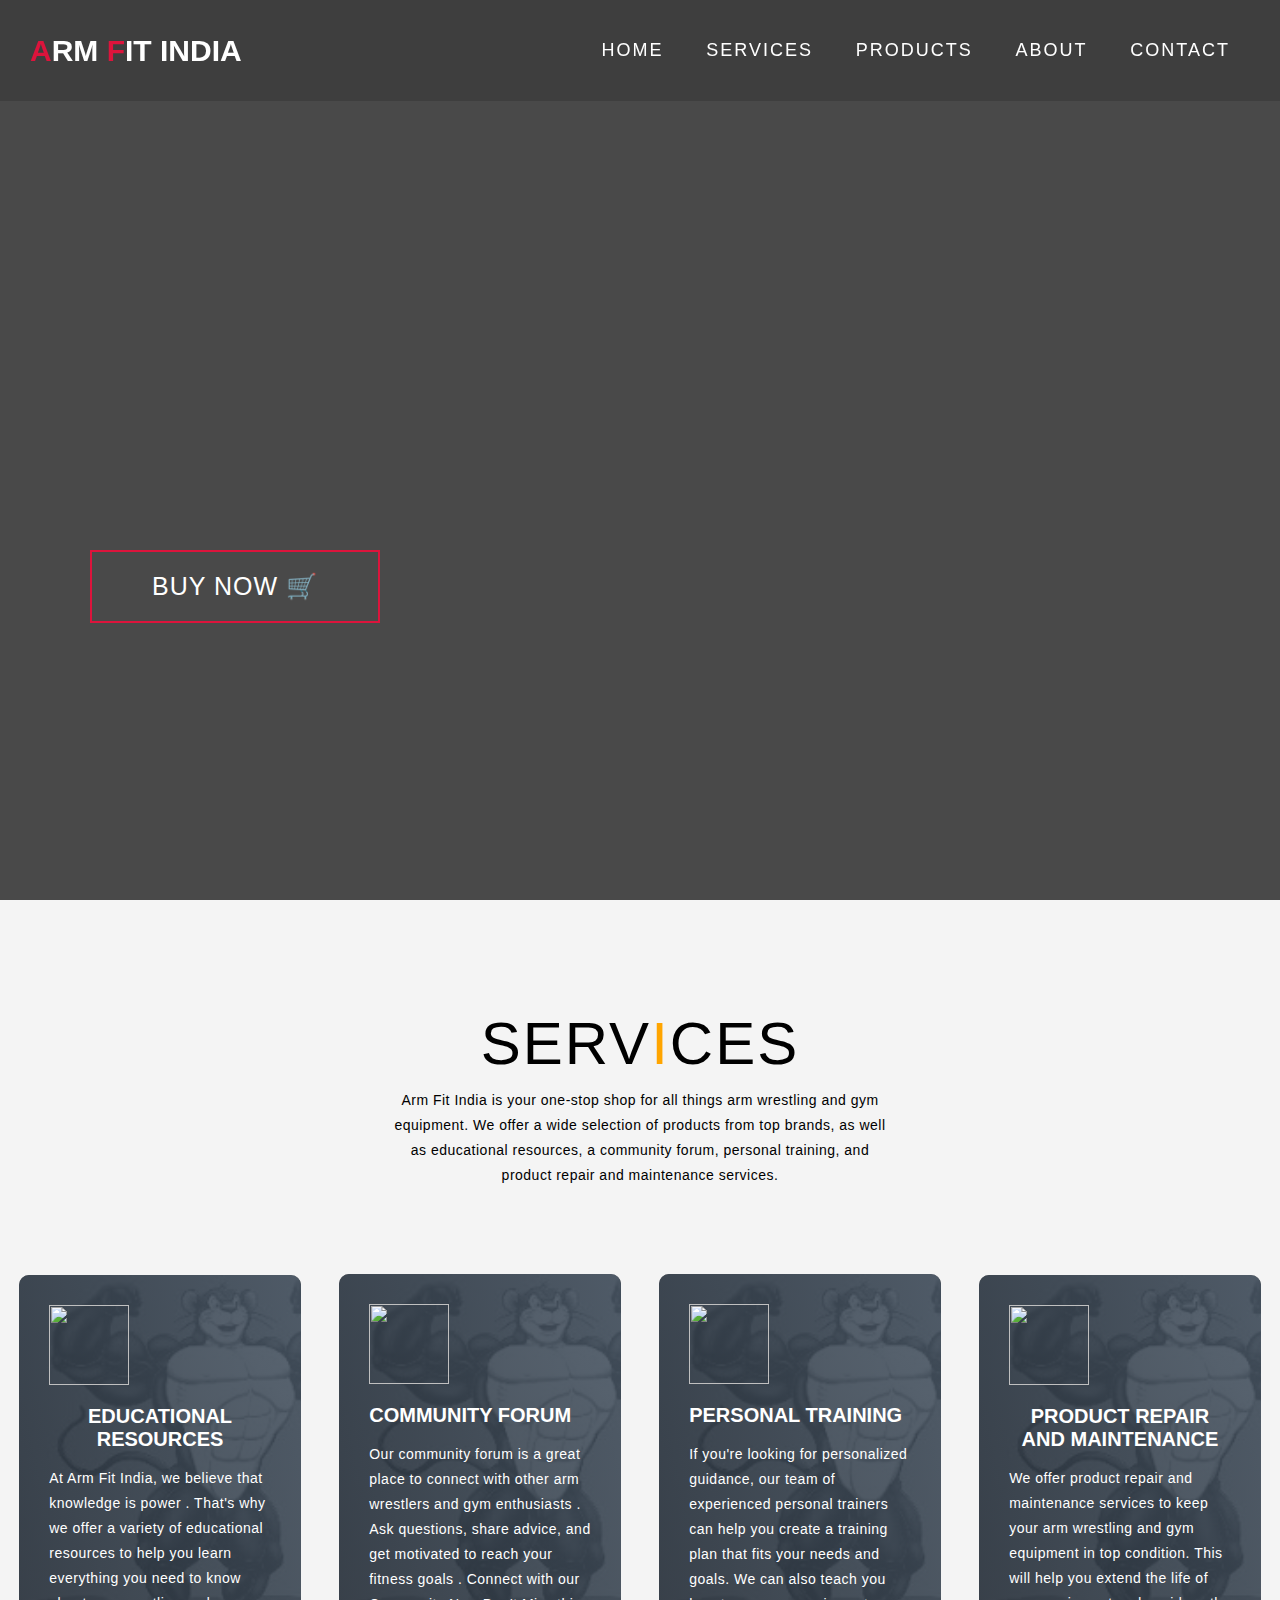
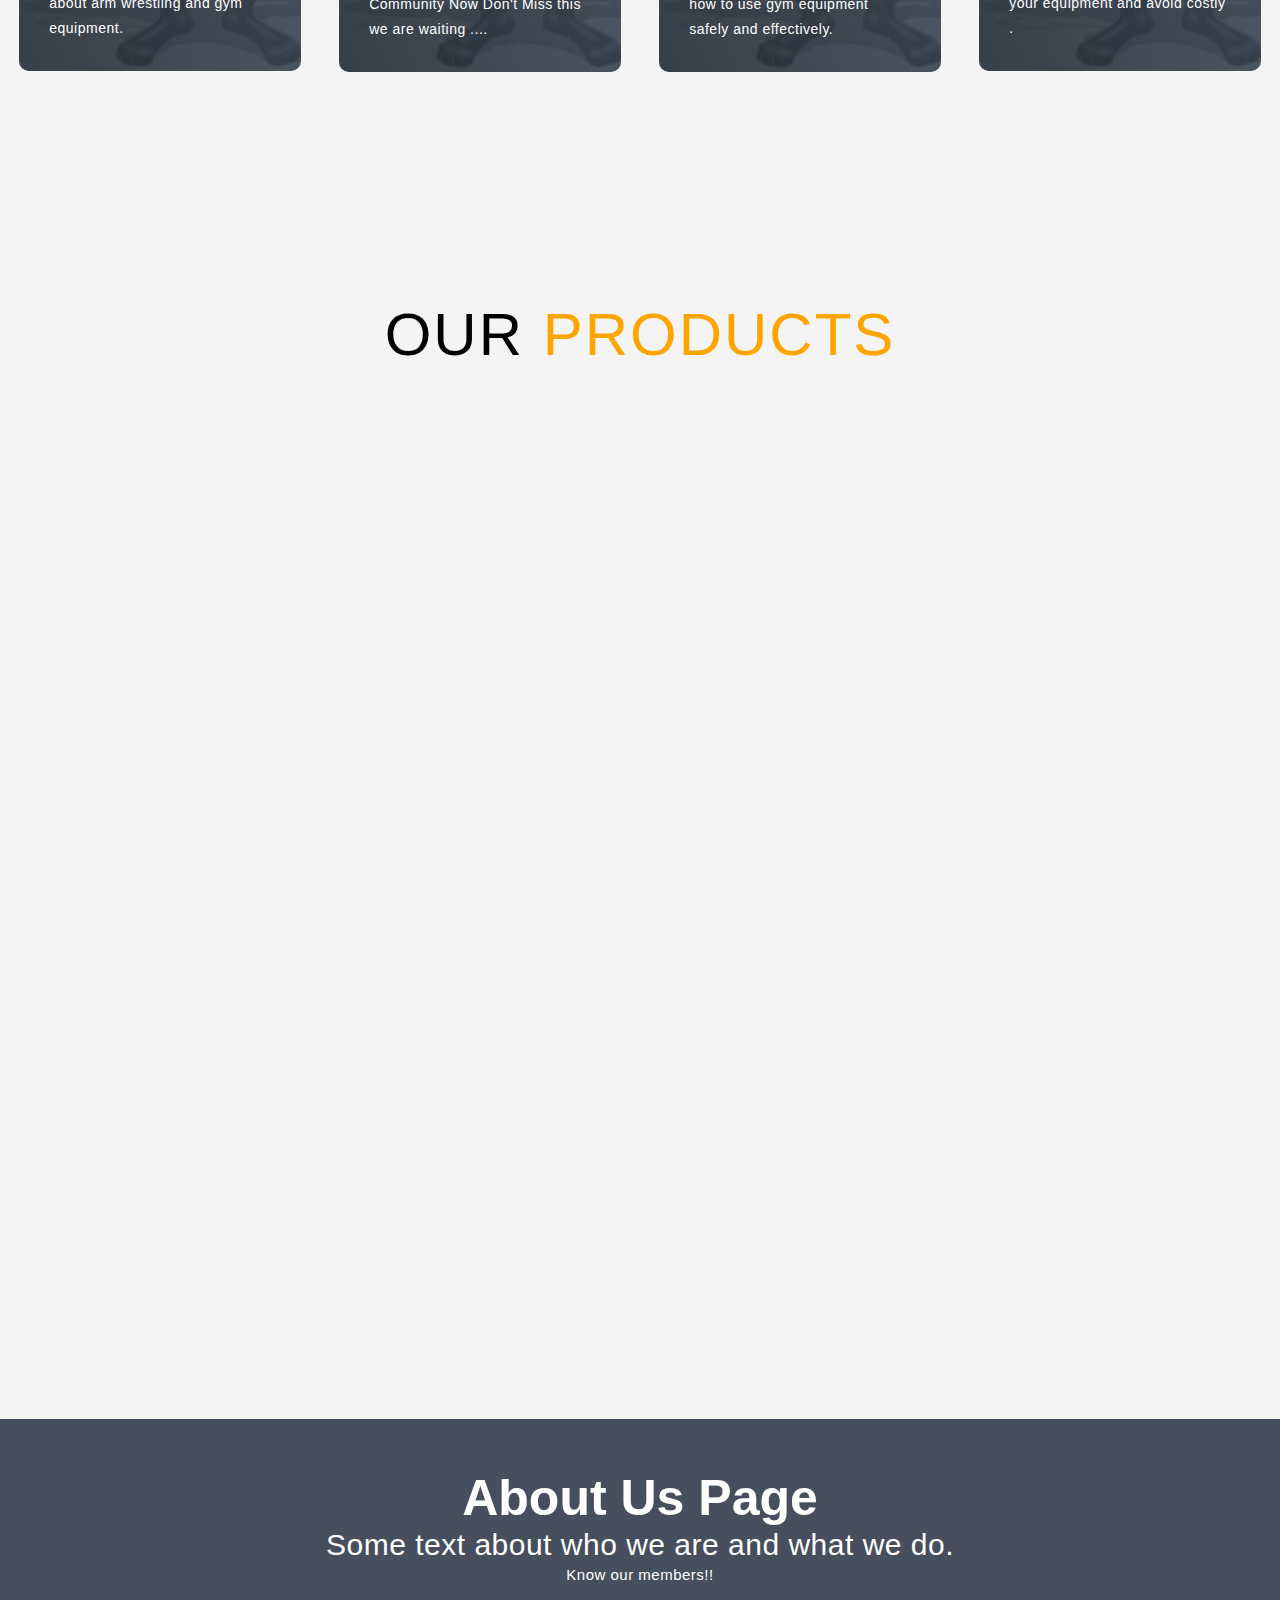
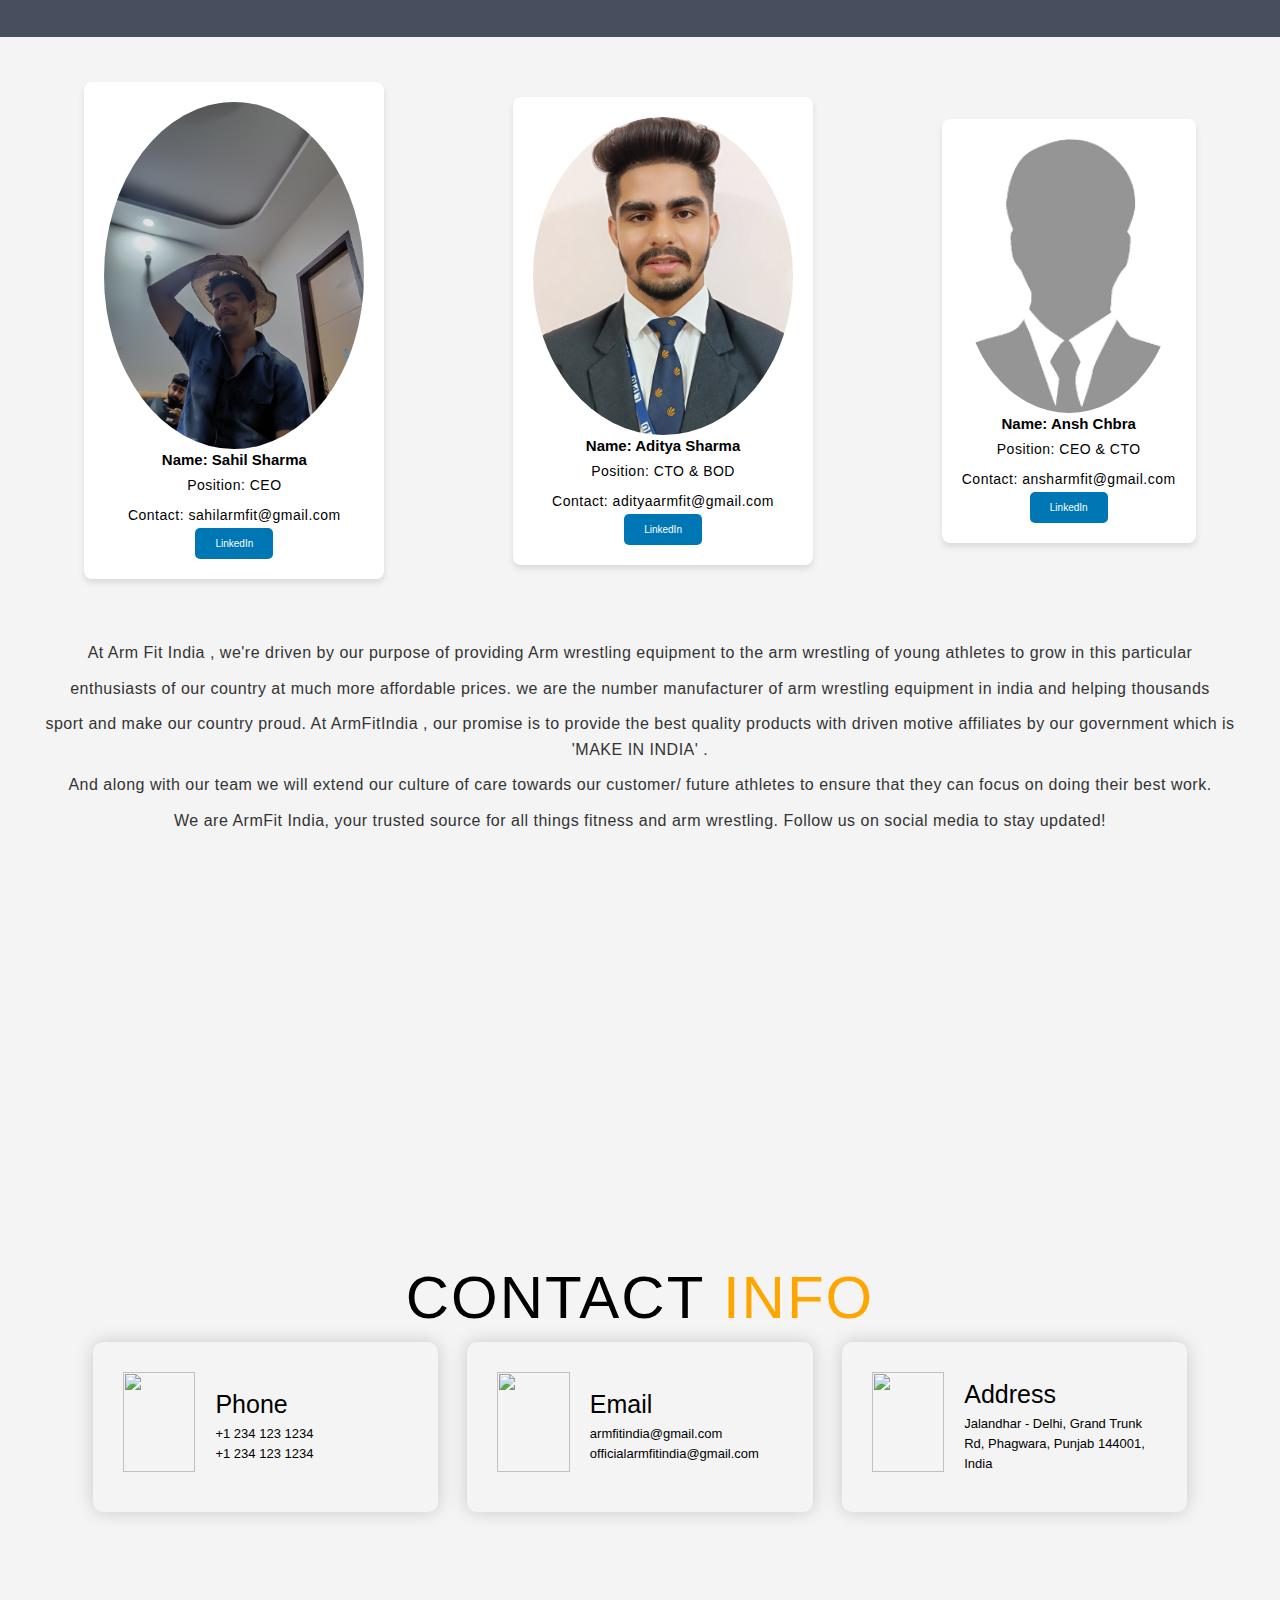
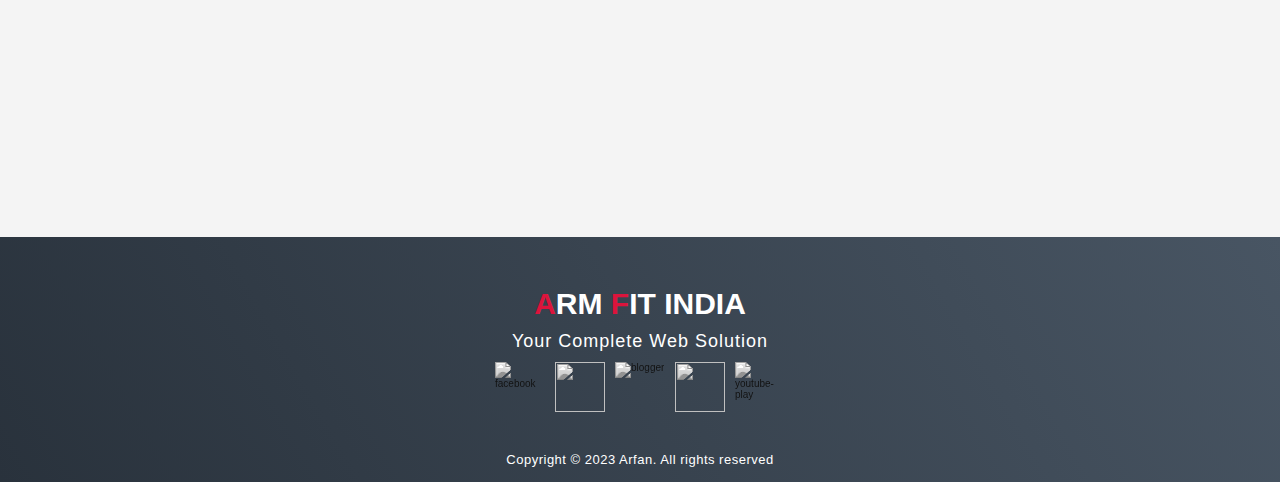
==== commit 6f40972f: "Update index.html" ====
--- a/index.html
+++ b/index.html
@@ -186,13 +186,28 @@
                 <a href="https://www.linkedin.com/in/aditya-sharma-54b6361b9/" class="linkedin-button" target="_blank">LinkedIn</a>
             </div>
             <div class="card">
-                <img src="./img/ansh.png" alt="CTO Photo">
+                <img src="./img/ansh.jpg" alt="CTO Photo">
                 <h2>Name: Ansh Chbra</h2>
                 <p>Position: CEO & CTO</p>
+                <p>                   </p>
                 <p>Contact: ansharmfit@gmail.com</p>
                 <a href="https://www.linkedin.com/in/armfit-india-203b71294/" class="linkedin-button" target="_blank">LinkedIn</a>
             </div>
-
+            <section class="about-uss">
+                <p>
+                    At Arm Fit India , we're driven by our purpose of providing Arm wrestling equipment to the arm wrestling of young athletes to grow in this particular </p>
+                <p>enthusiasts of our country at much more affordable prices. we are the number manufacturer of arm wrestling equipment in india and helping thousands</p>
+                <p>sport and make our country proud. At ArmFitIndia , our promise is to provide the best quality products with driven motive affiliates by our government which is 'MAKE IN INDIA' .</p>
+                <p>And along with our team we will extend our culture of care towards our customer/ future athletes to ensure that they can focus on doing their best work. </p>
+                <p>We are ArmFit India, your trusted source for all things fitness and arm wrestling. Follow us on social media to stay updated!</p>
+                <div class="social-iconss">
+                    <a href="https://www.facebook.com/profile.php?id=61551788593227&mibextid=ZbWKwL" target="_blank" class="social-iconn"><i class="fab fa-facebook fa-icon"></i></a>
+                    <a href="https://www.linkedin.com/in/armfit-india-203b71294/" target="_blank" class="social-iconn"><i class="fab fa-linkedin fa-icon"></i></a>
+                    <a href="https://instagram.com/armfitindia?utm_source=qr&igshid=MThlNWY1MzQwNA==" target="_blank" class="social-iconn"><i class="fab fa-instagram fa-icon"></i></a>
+                    <!-- Add more social media icons and links as needed -->
+                </div>
+                </p>
+            </section>
             <!-- Add more card sections for other team members -->
         </section>
 
@@ -258,7 +273,7 @@
                     <a href="https://www.linkedin.com/in/armfit-india-203b71294/" target="_blank"><img src="https://img.icons8.com/color/48/null/linkedin.png" /></a>
                 </div>
                 <div class="social-item">
-                     <a href="#" target="_blank"><img width="48" height="48" src="https://img.icons8.com/color/48/youtube-play.png" alt="youtube-play"/></a> 
+                     <a href="https://www.youtube.com/@ArmFit-rs1yv" target="_blank"><img width="48" height="48" src="https://img.icons8.com/color/48/youtube-play.png" alt="youtube-play"/></a> 
                 </div>    
             </div>
             <p>Copyright © 2023 Arfan. All rights reserved</p>
--- a/style.css
+++ b/style.css
@@ -37,6 +37,59 @@
     font-weight: 300;
     letter-spacing: 0.05rem;
 }
+
+/* about us icon*/
+
+.about-uss {
+    text-align: center;
+    padding: 20px;
+    background-color: #f4f4f4;
+    /* Background color for the About Us section */
+    border-radius: 10px;
+    /* Rounded corners for the section */
+}
+
+.about-uss p {
+    font-size: 16px;
+    /* Adjust the font size to your preference */
+    line-height: 1.6;
+    /* Line height for improved readability */
+    margin: 10px 0;
+    /* Add spacing between paragraphs */
+    color: #333;
+    /* Text color */
+}
+
+
+/* Add a heading style for the "About Us" heading */
+
+.about-uss h2 {
+    font-size: 24px;
+    /* Adjust the font size to your preference */
+    color: #007bff;
+    /* Heading color */
+}
+
+.social-iconss {
+    margin-top: 20px;
+}
+
+.social-iconn {
+    font-size: 24px;
+    margin: 0 10px;
+    text-decoration: none;
+    color: #333;
+    /* Change the color to match your design */
+    transition: color 0.3s ease-in-out;
+}
+
+.social-iconn:hover {
+    color: #007bff;
+    /* Change to your desired hover color */
+}
+
+
+/* end */
 
 
 /* crousal anim */
@@ -921,4 +974,4 @@
 }
 
 
-/* End  Media Query For Desktop */+/* End  Media Query For Desktop */
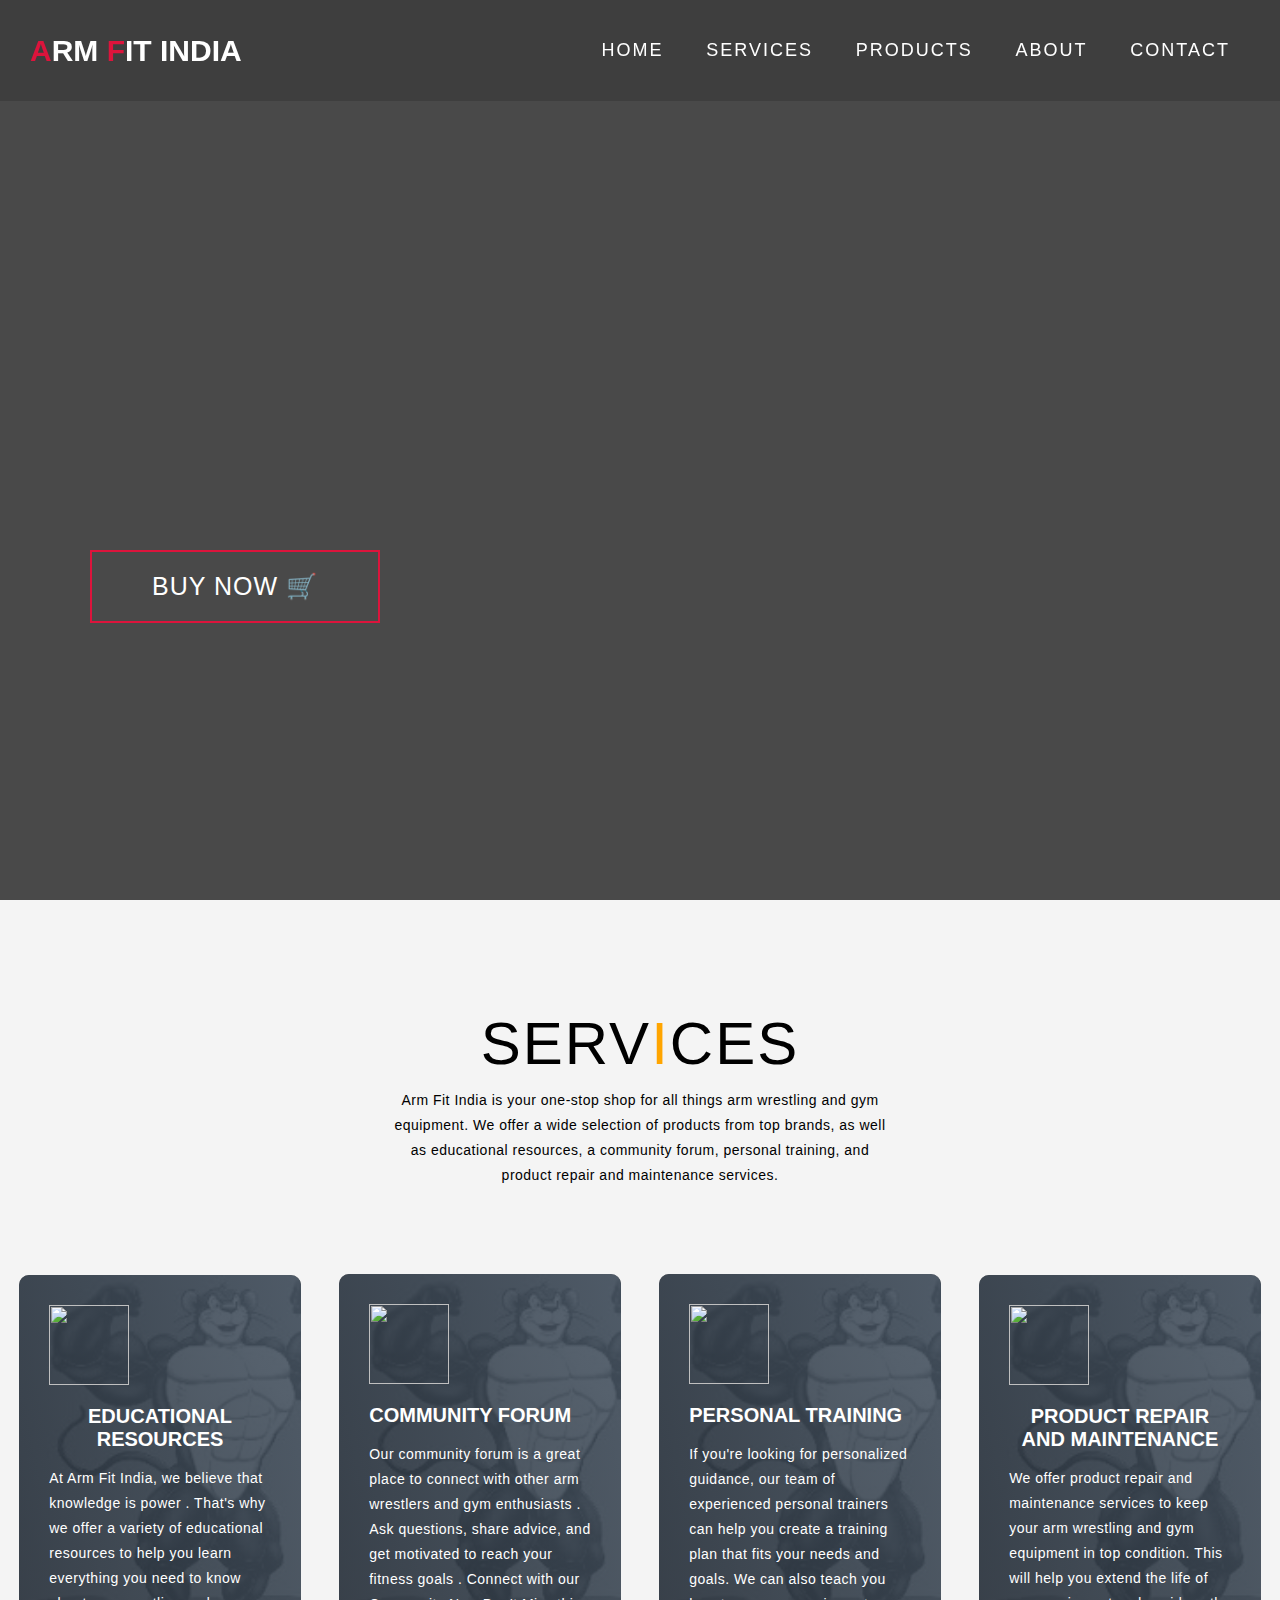
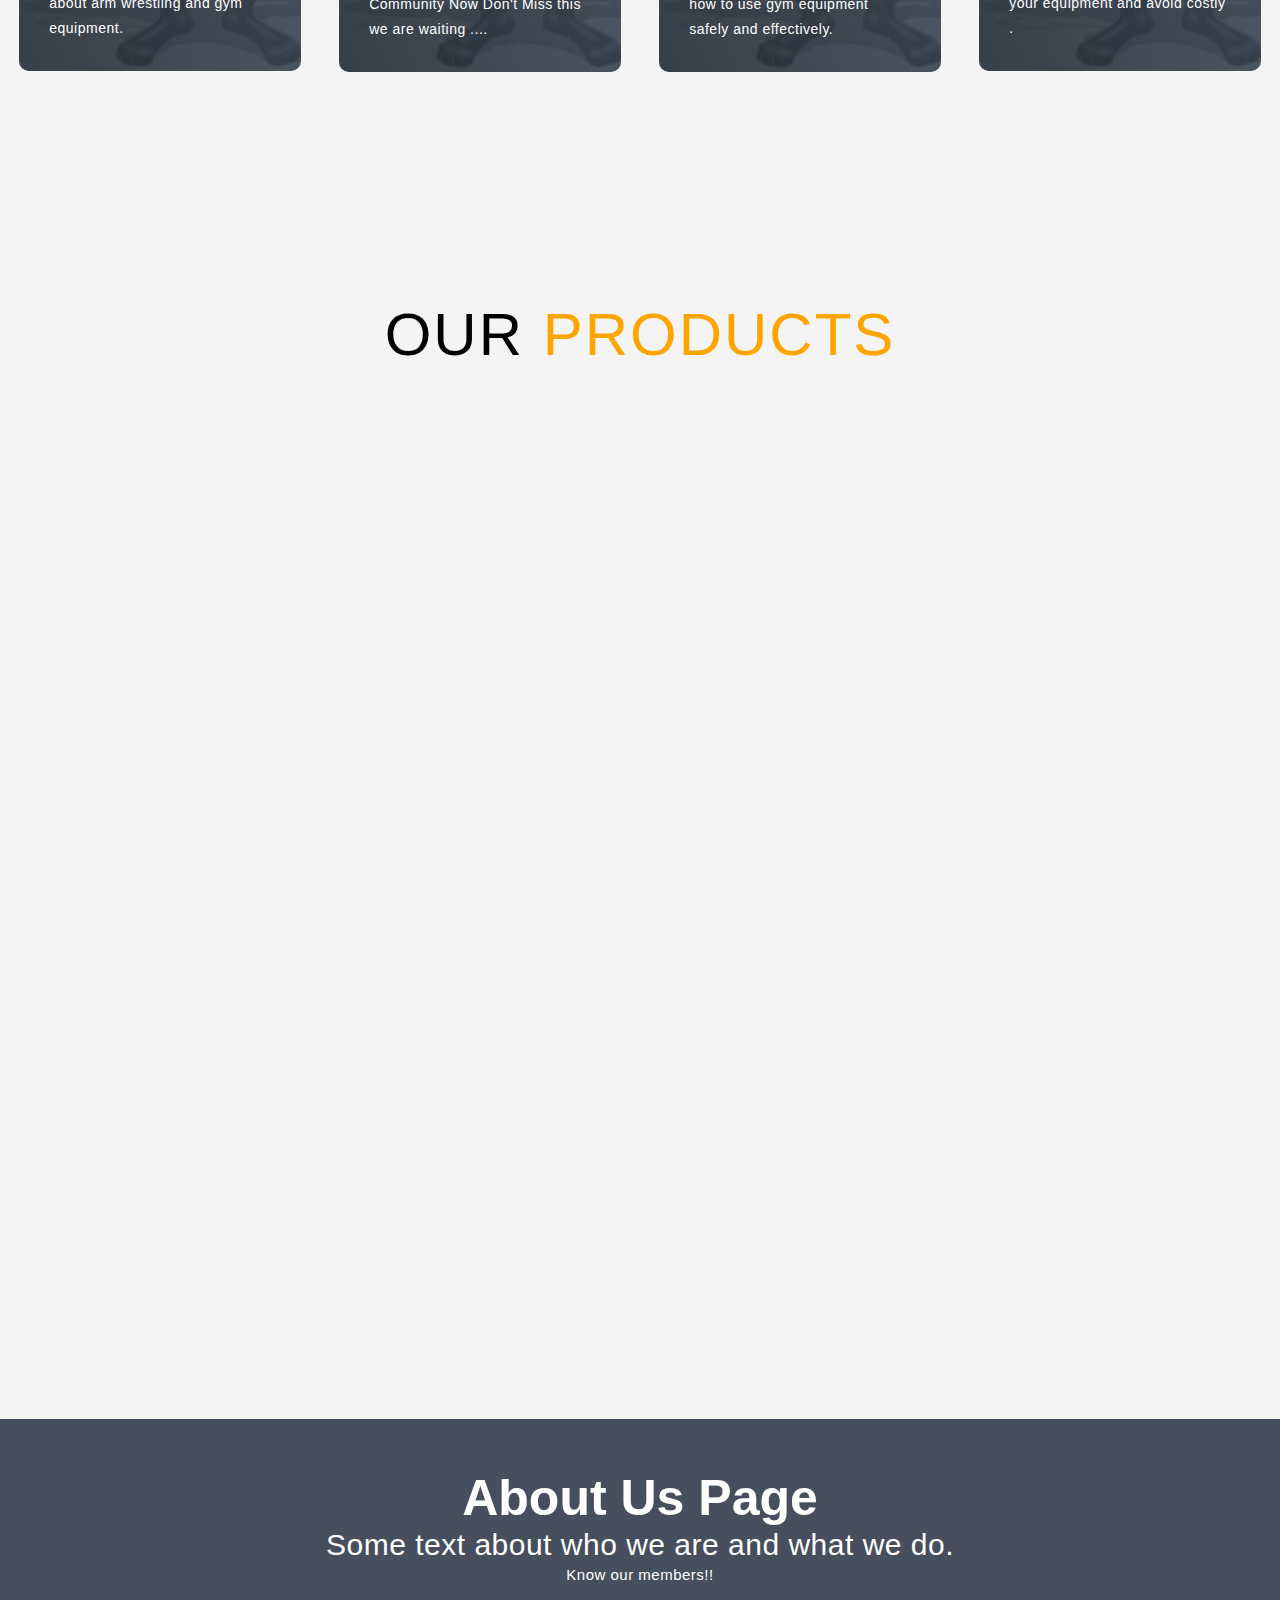
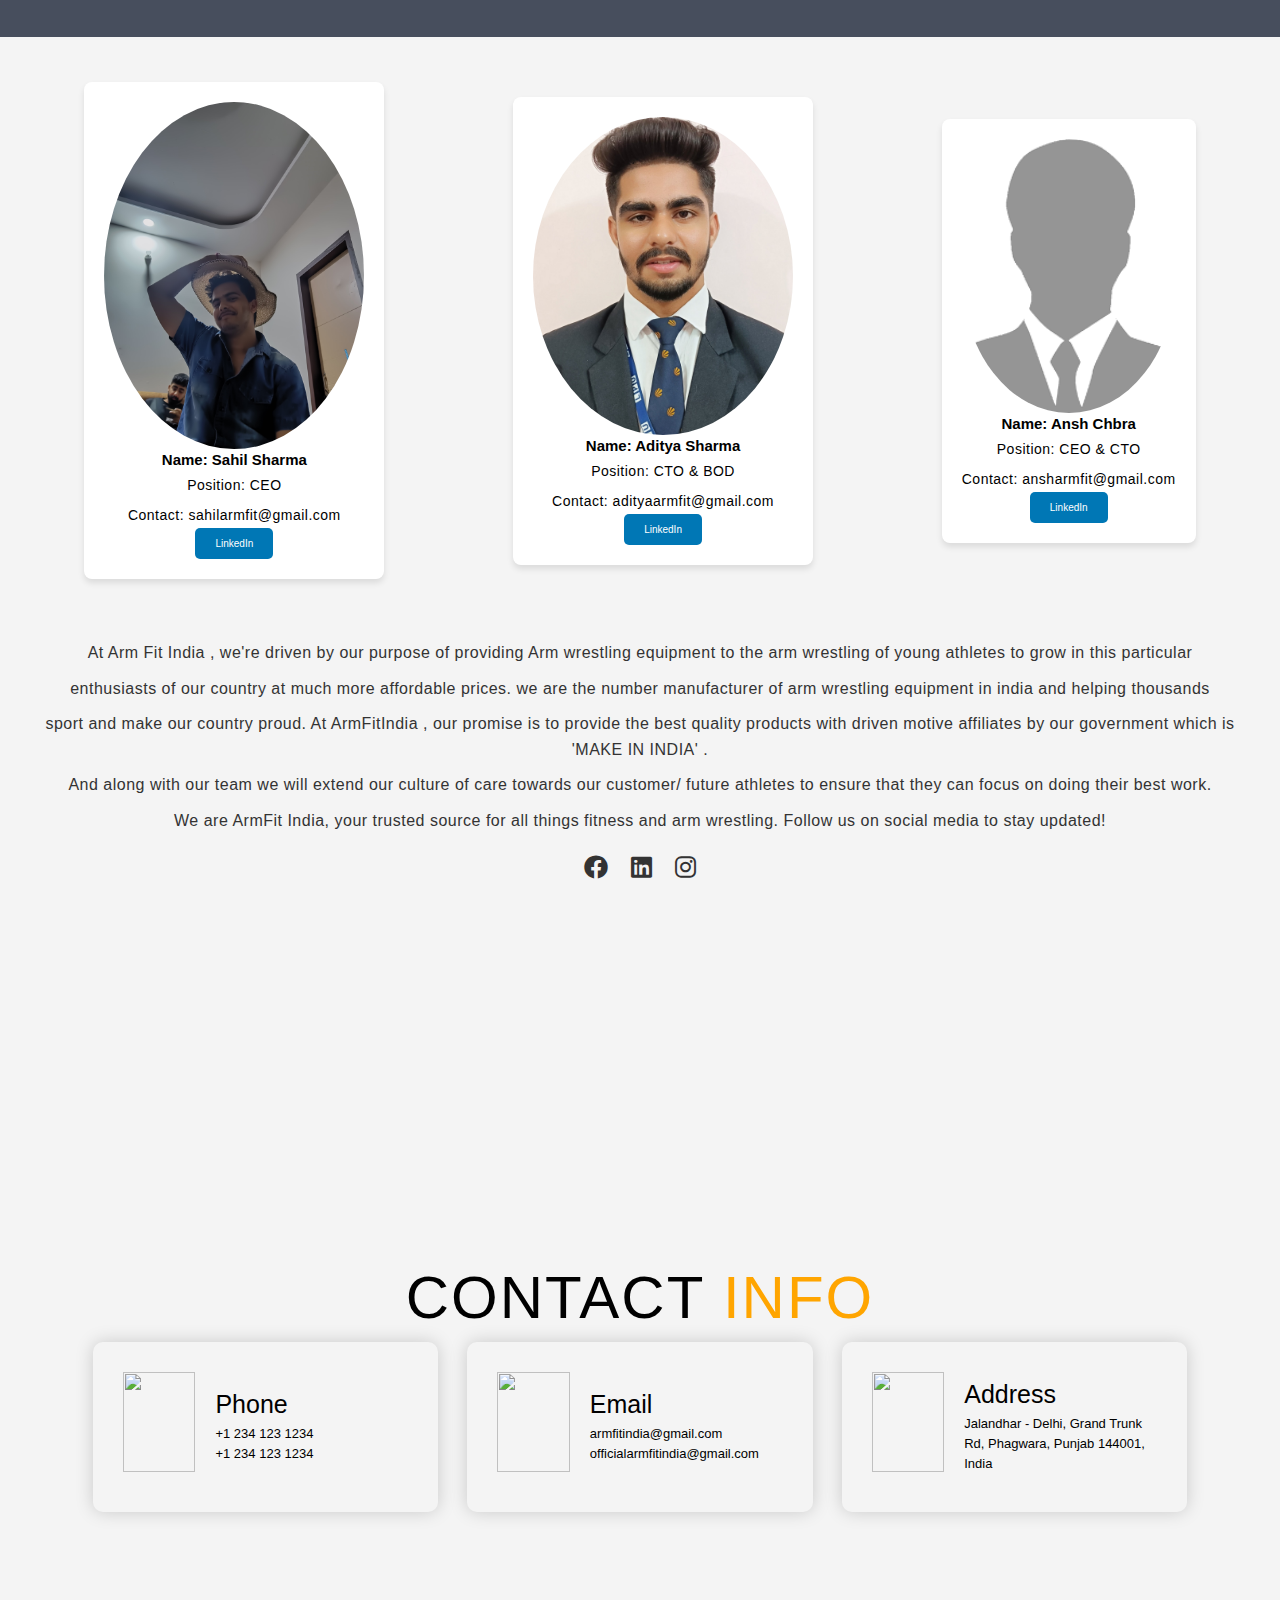
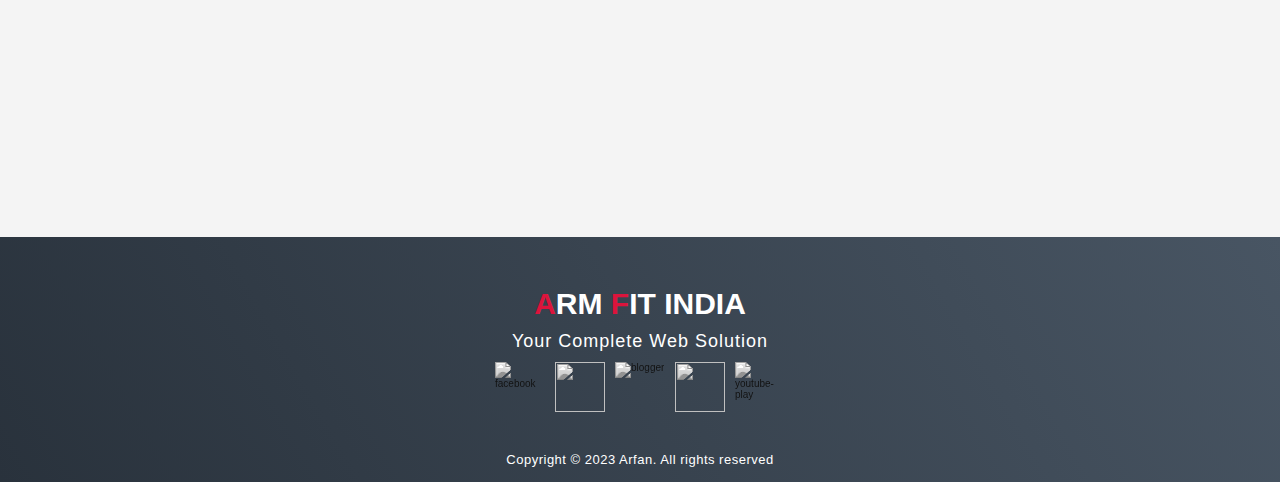
==== commit d572cca9: "Update index.html" ====
--- a/index.html
+++ b/index.html
@@ -5,6 +5,7 @@
     <meta charset="UTF-8">
     <meta name="viewport" content="width=device-width, initial-scale=1.0">
     <link rel="stylesheet" href="style.css">
+    <link rel="stylesheet" href="https://cdnjs.cloudflare.com/ajax/libs/font-awesome/6.0.0-beta3/css/all.min.css">
     <link href="https://cdn.jsdelivr.net/npm/bootstrap@5.3.2/dist/css/bootstrap.min.css" rel="stylesheet" integrity="sha384-T3c6CoIi6uLrA9TneNEoa7RxnatzjcDSCmG1MXxSR1GAsXEV/Dwwykc2MPK8M2HN" crossorigin="anonymous">
     <script src="https://cdn.jsdelivr.net/npm/bootstrap@5.3.2/dist/js/bootstrap.bundle.min.js" integrity="sha384-C6RzsynM9kWDrMNeT87bh95OGNyZPhcTNXj1NW7RuBCsyN/o0jlpcV8Qyq46cDfL" crossorigin="anonymous"></script>
 
